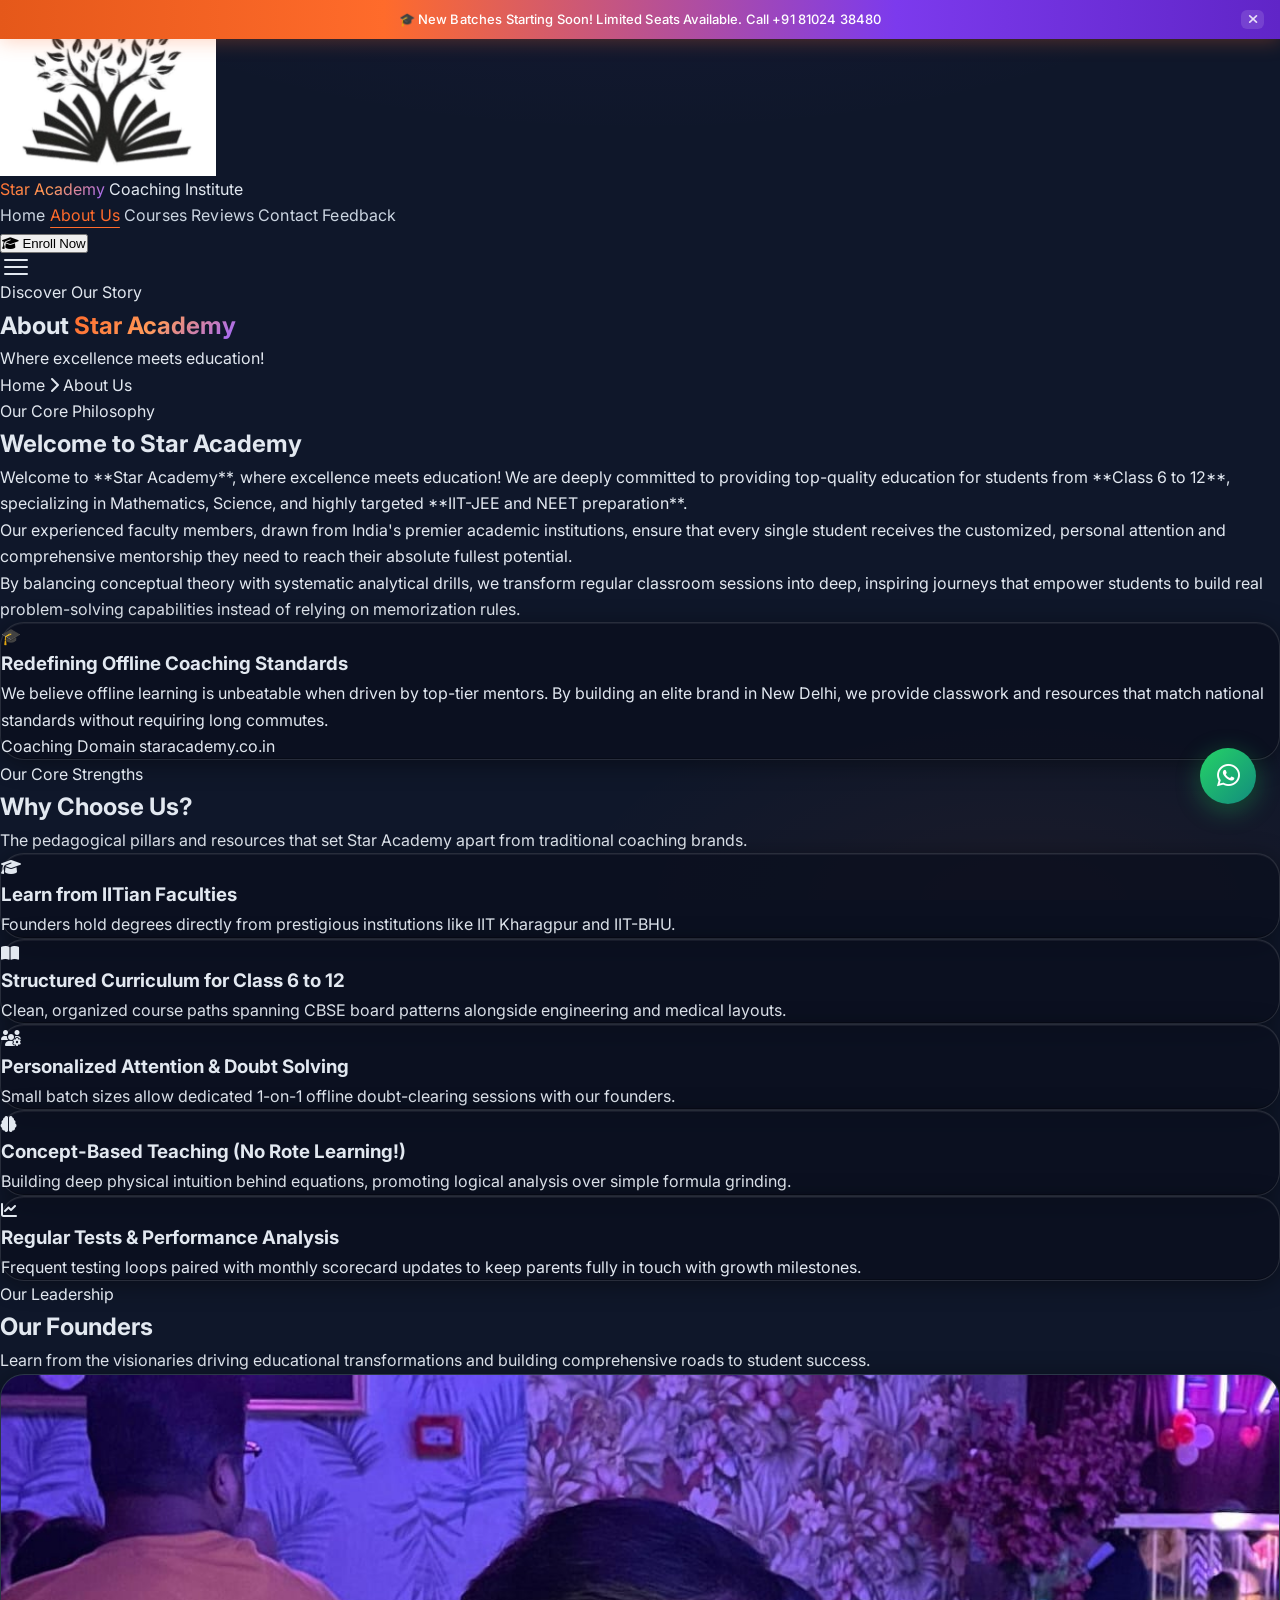
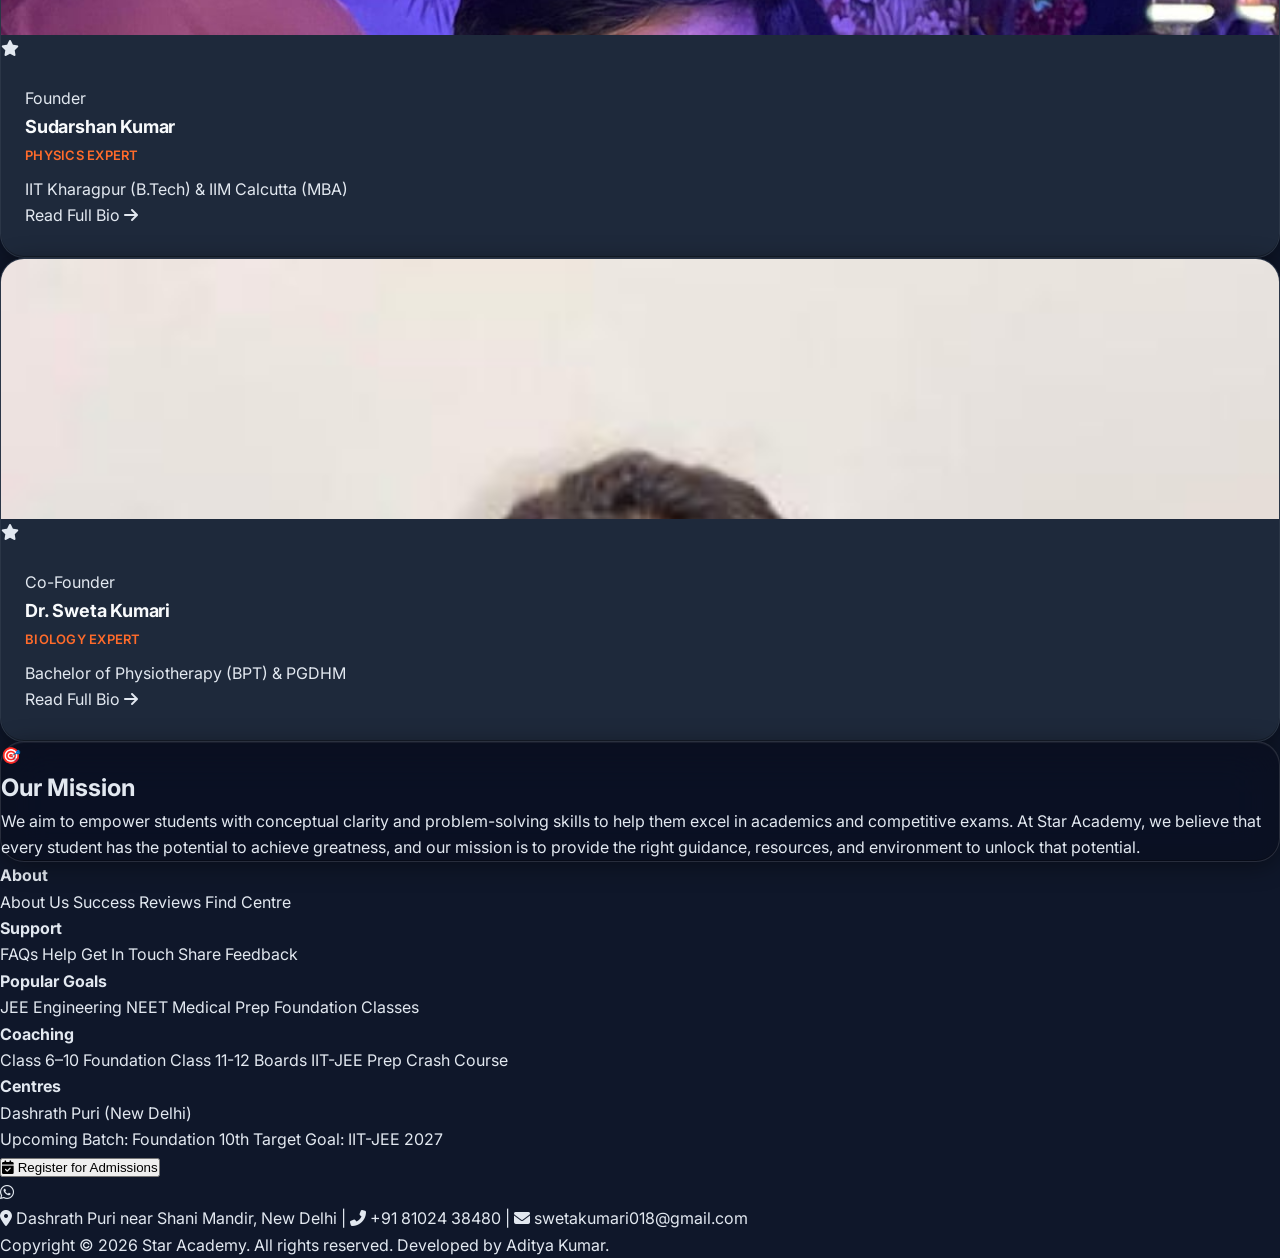
==== about.html @ b29293a8 "Initial commit" ====
<!DOCTYPE html>
<html lang="en" class="scroll-smooth">
<head>
    <meta charset="UTF-8">
    <meta name="viewport" content="width=device-width, initial-scale=1.0">
    <title>About Us — Star Academy | IITian Faculty, Dashrath Puri, New Delhi</title>
    <meta name="description" content="Learn about Star Academy, a premier coaching institute founded by IIT Kharagpur & IIM Calcutta alumni. Expert faculty for IIT-JEE, NEET & Board Exams in Dashrath Puri, New Delhi. Call +91 81024 38480.">
    <meta name="keywords" content="Star Academy, about star academy, coaching institute founders, Sudarshan Kumar, Sweta Kumari, IITian faculty, coaching New Delhi, Dashrath Puri">
    <meta name="author" content="Star Academy">
    <meta name="robots" content="index, follow">
    <meta name="theme-color" content="#0F172A">
    <link rel="canonical" href="https://staracademy.co.in/about.html">

    <!-- Open Graph / Facebook -->
    <meta property="og:title" content="About Us — Star Academy | IITian Faculty, Dashrath Puri">
    <meta property="og:description" content="Learn about Star Academy, a premier coaching institute founded by IIT Kharagpur & IIM Calcutta alumni. Expert faculty for IIT-JEE, NEET & Board Exams.">
    <meta property="og:image" content="https://staracademy.co.in/logo.jpg">
    <meta property="og:url" content="https://staracademy.co.in/about.html">
    <meta property="og:type" content="website">
    <meta property="og:site_name" content="Star Academy">

    <!-- Twitter Card -->
    <meta name="twitter:card" content="summary_large_image">
    <meta name="twitter:title" content="About Us — Star Academy | IITian Faculty">
    <meta name="twitter:description" content="Learn about Star Academy, a premier coaching institute founded by IIT Kharagpur & IIM Calcutta alumni.">
    <meta name="twitter:image" content="https://staracademy.co.in/logo.jpg">

    <!-- Manifest -->
    <link rel="manifest" href="manifest.json">
    <link rel="preload" as="image" href="logo.jpg">

    <!-- Google Fonts (Inter) -->
    <link rel="preconnect" href="https://fonts.googleapis.com">
    <link rel="preconnect" href="https://fonts.gstatic.com" crossorigin>
    <link href="https://fonts.googleapis.com/css2?family=Inter:wght@300;400;500;600;700;800&display=swap" rel="stylesheet">

    <!-- Font Awesome Icons -->
    <link rel="stylesheet" href="https://cdnjs.cloudflare.com/ajax/libs/font-awesome/6.5.1/css/all.min.css" integrity="sha512-DTOQO9RWCH3ppGqcWaEA1BIZOC6xxalwEsw9c2QQeAIftl+Vegovlnee1c9QX4TctnWMn13TZye+giMm8e2LwA==" crossorigin="anonymous" referrerpolicy="no-referrer" />

    <!-- Tailwind CSS Play CDN -->
    <script src="https://cdn.tailwindcss.com"></script>
    <script>
    tailwind.config = {
        theme: {
            extend: {
                colors: {
                    primary: '#FF6B2B',
                    primaryLight: '#FF8F5E',
                    primaryDark: '#E55A1B',
                    secondary: '#7C3AED',
                    secondaryLight: '#9F67FF',
                    secondaryDark: '#6025C7',
                    darkBg: '#0F172A',
                    cardBg: '#1E293B',
                    accentGlow: '#818CF8',
                    success: '#10B981',
                },
                fontFamily: {
                    sans: ['Inter', 'sans-serif'],
                }
            }
        }
    }
    </script>

    <!-- Custom Redesign Styles -->
    <link rel="stylesheet" href="css/styles.css">

    <!-- Structured Data: BreadcrumbList -->
    <script type="application/ld+json">
    {
        "@context": "https://schema.org",
        "@type": "BreadcrumbList",
        "itemListElement": [
            {
                "@type": "ListItem",
                "position": 1,
                "name": "Home",
                "item": "https://staracademy.co.in/"
            },
            {
                "@type": "ListItem",
                "position": 2,
                "name": "About Us",
                "item": "https://staracademy.co.in/about.html"
            }
        ]
    }
    </script>

    <!-- Structured Data: EducationalOrganization -->
    <script type="application/ld+json">
    {
        "@context": "https://schema.org",
        "@type": "EducationalOrganization",
        "name": "Star Academy",
        "description": "Premier coaching institute for IIT-JEE, NEET & Board Exams founded by IIT Kharagpur & IIM Calcutta alumni.",
        "url": "https://staracademy.co.in/",
        "telephone": "+91-8102438480",
        "address": {
            "@type": "PostalAddress",
            "streetAddress": "A-12, shop no-3, Gali no-1, Dasrath Puri near shanni mandir",
            "addressLocality": "Dashrath Puri",
            "addressRegion": "New Delhi",
            "postalCode": "110045",
            "addressCountry": "IN"
        },
        "founder": [
            {
                "@type": "Person",
                "name": "Sudarshan Kumar",
                "jobTitle": "Founder"
            },
            {
                "@type": "Person",
                "name": "Dr. Sweta Kumari",
                "jobTitle": "Co-Founder"
            }
        ]
    }
    </script>
</head>
<body class="bg-darkBg text-slate-100 font-sans antialiased overflow-x-hidden">
    <a href="#main-content" class="skip-link">Skip to main content</a>

    <!-- ===== 1. SCROLL PROGRESS BAR ===== -->
    <div class="scroll-progress" aria-hidden="true"></div>

    <!-- ===== 2. NOTIFICATION BANNER ===== -->
    <div class="notification-banner flex items-center justify-center" role="alert" aria-label="Announcement">
        <div class="text-sm font-medium tracking-wide">
            🎓 New Batches Starting Soon! Limited Seats Available. Call 
            <a href="tel:+918102438480" class="underline font-bold hover:text-slate-200 transition-colors ml-1">+91 81024 38480</a>
        </div>
        <button class="notification-banner-close" aria-label="Dismiss banner">
            <i class="fas fa-times" aria-hidden="true"></i>
        </button>
    </div>

    <!-- ===== 3. STICKY NAVBAR ===== -->
    <header data-navbar class="fixed top-0 left-0 right-0 z-50 transition-all duration-500 w-full bg-transparent border-b border-transparent" style="padding-left:0;padding-right:0;">
        <div class="max-w-7xl mx-auto px-6 lg:px-10 flex items-center justify-between h-[72px] lg:h-[84px]">
            <a href="index.html" class="flex items-center gap-3 group shrink-0" aria-label="Star Academy Home">
                <div class="relative">
                    <div class="absolute inset-0 rounded-full bg-primary/20 blur-md group-hover:bg-primary/30 transition-all duration-500"></div>
                    <img src="logo.jpg" alt="Star Academy Logo" class="relative w-10 h-10 lg:w-11 lg:h-11 rounded-full object-cover ring-1 ring-white/20 group-hover:ring-primary/50 transition-all duration-300 z-10">
                </div>
                <div class="flex flex-col">
                    <span class="text-base lg:text-lg font-bold gradient-text tracking-tight leading-none">Star Academy</span>
                    <span class="text-[10px] text-slate-500 font-medium tracking-widest uppercase leading-none mt-0.5">Coaching Institute</span>
                </div>
            </a>
            <nav class="hidden md:flex items-center gap-7 lg:gap-9" aria-label="Desktop navigation">
                <a href="index.html" class="nav-link text-[13px] font-semibold tracking-wide">Home</a>
                <a href="about.html" class="nav-link text-[13px] font-semibold tracking-wide active">About Us</a>
                <a href="courses.html" class="nav-link text-[13px] font-semibold tracking-wide">Courses</a>
                <a href="testimonials.html" class="nav-link text-[13px] font-semibold tracking-wide">Reviews</a>
                <a href="contact.html" class="nav-link text-[13px] font-semibold tracking-wide">Contact</a>
                <a href="feedback.html" class="nav-link text-[13px] font-semibold tracking-wide">Feedback</a>
            </nav>
            <div class="flex items-center gap-3">
                <button class="enroll-btn hidden md:inline-flex items-center gap-2 px-5 py-2 bg-gradient-to-r from-primary to-secondary text-white font-bold text-[13px] rounded-full shadow-lg hover:shadow-primary/25 transition-all duration-300 hover:scale-105" style="letter-spacing:-0.01em;" onclick="window.open(&quot;https://forms.gle/t7oCHNZKW5ewT1hp7&quot;, &quot;_blank&quot;, &quot;noopener,noreferrer&quot;)">
                    <i class="fas fa-graduation-cap text-xs" aria-hidden="true"></i> Enroll Now
                </button>
                <button class="hamburger md:hidden w-9 h-9 flex flex-col justify-center items-center rounded-lg hover:bg-white/8 transition-colors" aria-label="Toggle navigation menu">
                    <span class="hamburger-line"></span>
                    <span class="hamburger-line"></span>
                    <span class="hamburger-line"></span>
                </button>
            </div>
        </div>
    </header>

    <!-- Mobile Nav Overlay -->
    <div class="mobile-nav md:hidden" aria-label="Mobile navigation">
        <nav class="flex flex-col items-center gap-8 text-center">
            <a href="index.html" class="nav-link text-2xl font-bold">Home</a>
            <a href="about.html" class="nav-link text-2xl font-bold active">About Us</a>
            <a href="courses.html" class="nav-link text-2xl font-bold">Courses</a>
            <a href="testimonials.html" class="nav-link text-2xl font-bold">Reviews</a>
            <a href="contact.html" class="nav-link text-2xl font-bold">Contact</a>
            <a href="feedback.html" class="nav-link text-2xl font-bold">Feedback</a>
            <button class="enroll-btn mt-4 px-10 py-3.5 bg-gradient-to-r from-primary to-secondary text-white font-bold text-lg rounded-full" onclick="window.open(&quot;https://forms.gle/t7oCHNZKW5ewT1hp7&quot;, &quot;_blank&quot;, &quot;noopener,noreferrer&quot;)">Enroll Now</button>
        </nav>
    </div>

    <!-- ===== MAIN CONTENT ===== -->
    <main id="main-content">
        <!-- ===== 5. INNER PAGE HERO ===== -->
        <section class="relative pt-36 pb-20 overflow-hidden bg-gradient-to-br from-darkBg via-[#121829] to-[#1E1B4B] border-b border-white/5">
            <!-- Radial Background Glow -->
            <div class="absolute top-0 left-1/4 w-[500px] h-[500px] bg-primary/5 rounded-full blur-3xl pointer-events-none" aria-hidden="true"></div>
            <div class="absolute bottom-0 right-1/4 w-[500px] h-[500px] bg-secondary/5 rounded-full blur-3xl pointer-events-none" aria-hidden="true"></div>

            <div class="max-w-7xl mx-auto px-4 sm:px-6 lg:px-8 relative z-10 text-center">
                <p class="inline-flex items-center gap-2 text-accentGlow text-sm font-semibold uppercase tracking-widest mb-4">
                    <span class="w-8 h-px bg-accentGlow"></span>
                    Discover Our Story
                    <span class="w-8 h-px bg-accentGlow"></span>
                </p>
                <h1 class="text-4xl sm:text-5xl lg:text-6xl font-extrabold text-white mb-6">
                    About <span class="gradient-text">Star Academy</span>
                </h1>
                <p class="text-lg sm:text-xl text-slate-350 max-w-xl mx-auto mb-8 font-medium">
                    Where excellence meets education!
                </p>
                
                <!-- Breadcrumbs -->
                <nav class="inline-flex items-center gap-3 bg-white/5 border border-white/10 px-6 py-2.5 rounded-full text-sm text-slate-400 font-medium" aria-label="Breadcrumb">
                    <a href="index.html" class="hover:text-primary transition-colors">Home</a>
                    <span class="text-slate-600"><i class="fas fa-chevron-right text-[10px]" aria-hidden="true"></i></span>
                    <span class="text-slate-200">About Us</span>
                </nav>
            </div>
        </section>

        <!-- ===== 6. WELCOME & STORY SECTION ===== -->
        <section class="py-20 lg:py-28 bg-darkBg" aria-label="About Star Academy Background">
            <div class="max-w-7xl mx-auto px-4 sm:px-6 lg:px-8">
                <div class="grid lg:grid-cols-12 gap-12 lg:gap-16 items-center">
                    <!-- Left Copywriting (7 Columns) -->
                    <div class="lg:col-span-7 reveal-left">
                        <div class="mb-6">
                            <p class="text-primary text-sm font-bold uppercase tracking-widest mb-3">Our Core Philosophy</p>
                            <h2 class="text-3xl sm:text-4xl font-bold text-white mb-4">Welcome to Star Academy</h2>
                            <div class="w-20 h-1 bg-gradient-to-r from-primary to-secondary rounded-full"></div>
                        </div>
                        <div class="space-y-6 text-slate-300 text-base sm:text-lg leading-relaxed">
                            <p>
                                Welcome to **Star Academy**, where excellence meets education! We are deeply committed to providing top-quality education for students from **Class 6 to 12**, specializing in Mathematics, Science, and highly targeted **IIT-JEE and NEET preparation**.
                            </p>
                            <p>
                                Our experienced faculty members, drawn from India's premier academic institutions, ensure that every single student receives the customized, personal attention and comprehensive mentorship they need to reach their absolute fullest potential.
                            </p>
                            <p>
                                By balancing conceptual theory with systematic analytical drills, we transform regular classroom sessions into deep, inspiring journeys that empower students to build real problem-solving capabilities instead of relying on memorization rules.
                            </p>
                        </div>
                    </div>

                    <!-- Right Graphic Display (5 Columns) -->
                    <div class="lg:col-span-5 reveal-right">
                        <div class="glass p-6 rounded-3xl border border-white/10 shadow-2xl relative group overflow-hidden">
                            <!-- Background Accent Glow -->
                            <div class="absolute -top-12 -right-12 w-48 h-48 bg-primary/20 rounded-full blur-2xl group-hover:bg-primary/30 transition-all duration-500"></div>
                            
                            <div class="relative z-10 space-y-6">
                                <div class="w-16 h-16 bg-gradient-to-br from-primary to-secondary rounded-2xl flex items-center justify-center text-white text-3xl shadow-lg">
                                    🎓
                                </div>
                                <h3 class="text-2xl font-bold text-white">Redefining Offline Coaching Standards</h3>
                                <p class="text-slate-400 text-sm leading-relaxed">
                                    We believe offline learning is unbeatable when driven by top-tier mentors. By building an elite brand in New Delhi, we provide classwork and resources that match national standards without requiring long commutes.
                                </p>
                                <div class="pt-4 border-t border-white/5 flex items-center justify-between">
                                    <span class="text-xs font-semibold text-slate-500 uppercase tracking-widest">Coaching Domain</span>
                                    <span class="text-sm font-bold text-primary tracking-wider uppercase">staracademy.co.in</span>
                                </div>
                            </div>
                        </div>
                    </div>
                </div>
            </div>
        </section>

        <!-- ===== 7. WHY CHOOSE US (PILLARS OF SUCCESS) ===== -->
        <section class="py-20 lg:py-28 bg-gradient-to-b from-darkBg via-[#121624] to-[#171c2f] border-t border-white/5" aria-label="Why Choose Us">
            <div class="max-w-7xl mx-auto px-4 sm:px-6 lg:px-8">
                <!-- Heading -->
                <div class="text-center mb-16 reveal">
                    <p class="text-secondary text-sm font-bold uppercase tracking-widest mb-3">Our Core Strengths</p>
                    <h2 class="text-3xl sm:text-4xl lg:text-5xl font-bold text-white mb-4">Why Choose Us?</h2>
                    <div class="w-20 h-1 bg-gradient-to-r from-secondary to-accentGlow mx-auto rounded-full"></div>
                    <p class="mt-6 text-slate-400 text-lg max-w-2xl mx-auto">
                        The pedagogical pillars and resources that set Star Academy apart from traditional coaching brands.
                    </p>
                </div>

                <!-- Glowing Pillars List -->
                <div class="max-w-3xl mx-auto space-y-4 reveal-scale">
                    <!-- Pillar 1 -->
                    <div class="flex items-center gap-4 sm:gap-6 glass p-5 rounded-2xl border border-white/10 hover:border-primary/30 transition-all group">
                        <div class="w-12 h-12 rounded-xl bg-primary/10 border border-primary/20 flex items-center justify-center text-primary text-xl flex-shrink-0 group-hover:scale-110 transition-transform">
                            <i class="fas fa-graduation-cap"></i>
                        </div>
                        <div class="flex-grow">
                            <h3 class="text-base sm:text-lg font-bold text-white">Learn from IITian Faculties</h3>
                            <p class="text-slate-400 text-xs sm:text-sm">Founders hold degrees directly from prestigious institutions like IIT Kharagpur and IIT-BHU.</p>
                        </div>
                    </div>

                    <!-- Pillar 2 -->
                    <div class="flex items-center gap-4 sm:gap-6 glass p-5 rounded-2xl border border-white/10 hover:border-secondary/30 transition-all group">
                        <div class="w-12 h-12 rounded-xl bg-secondary/10 border border-secondary/20 flex items-center justify-center text-secondary-light text-xl flex-shrink-0 group-hover:scale-110 transition-transform">
                            <i class="fas fa-book-open"></i>
                        </div>
                        <div class="flex-grow">
                            <h3 class="text-base sm:text-lg font-bold text-white">Structured Curriculum for Class 6 to 12</h3>
                            <p class="text-slate-400 text-xs sm:text-sm">Clean, organized course paths spanning CBSE board patterns alongside engineering and medical layouts.</p>
                        </div>
                    </div>

                    <!-- Pillar 3 -->
                    <div class="flex items-center gap-4 sm:gap-6 glass p-5 rounded-2xl border border-white/10 hover:border-accentGlow/30 transition-all group">
                        <div class="w-12 h-12 rounded-xl bg-accentGlow/10 border border-accentGlow/20 flex items-center justify-center text-accentGlow text-xl flex-shrink-0 group-hover:scale-110 transition-transform">
                            <i class="fas fa-users-cog"></i>
                        </div>
                        <div class="flex-grow">
                            <h3 class="text-base sm:text-lg font-bold text-white">Personalized Attention & Doubt Solving</h3>
                            <p class="text-slate-400 text-xs sm:text-sm">Small batch sizes allow dedicated 1-on-1 offline doubt-clearing sessions with our founders.</p>
                        </div>
                    </div>

                    <!-- Pillar 4 -->
                    <div class="flex items-center gap-4 sm:gap-6 glass p-5 rounded-2xl border border-white/10 hover:border-success/30 transition-all group">
                        <div class="w-12 h-12 rounded-xl bg-success/10 border border-success/20 flex items-center justify-center text-success text-xl flex-shrink-0 group-hover:scale-110 transition-transform">
                            <i class="fas fa-brain"></i>
                        </div>
                        <div class="flex-grow">
                            <h3 class="text-base sm:text-lg font-bold text-white">Concept-Based Teaching (No Rote Learning!)</h3>
                            <p class="text-slate-400 text-xs sm:text-sm">Building deep physical intuition behind equations, promoting logical analysis over simple formula grinding.</p>
                        </div>
                    </div>

                    <!-- Pillar 5 -->
                    <div class="flex items-center gap-4 sm:gap-6 glass p-5 rounded-2xl border border-white/10 hover:border-yellow-500/30 transition-all group">
                        <div class="w-12 h-12 rounded-xl bg-yellow-500/10 border border-yellow-500/20 flex items-center justify-center text-yellow-400 text-xl flex-shrink-0 group-hover:scale-110 transition-transform">
                            <i class="fas fa-chart-line"></i>
                        </div>
                        <div class="flex-grow">
                            <h3 class="text-base sm:text-lg font-bold text-white">Regular Tests & Performance Analysis</h3>
                            <p class="text-slate-400 text-xs sm:text-sm">Frequent testing loops paired with monthly scorecard updates to keep parents fully in touch with growth milestones.</p>
                        </div>
                    </div>
                </div>
            </div>
        </section>

        <!-- ===== 8. OUR FOUNDERS ===== -->
        <section class="py-20 lg:py-28 bg-[#0b0f19] border-t border-white/5" aria-label="Our Visionary Founders">
            <div class="max-w-7xl mx-auto px-4 sm:px-6 lg:px-8">
                <!-- Heading -->
                <div class="text-center mb-16 reveal">
                    <p class="text-primary text-sm font-bold uppercase tracking-widest mb-3">Our Leadership</p>
                    <h2 class="text-3xl sm:text-4xl lg:text-5xl font-bold text-white mb-4">Our Founders</h2>
                    <div class="w-20 h-1 bg-gradient-to-r from-primary to-secondary mx-auto rounded-full"></div>
                    <p class="mt-6 text-slate-400 text-lg max-w-2xl mx-auto">
                        Learn from the visionaries driving educational transformations and building comprehensive roads to student success.
                    </p>
                </div>

                <!-- Founders Grid -->
                <div class="grid md:grid-cols-2 gap-8 lg:gap-12 max-w-4xl mx-auto">
                    <!-- Founder 1: Sudarshan Kumar -->
                    <article class="teacher-card glass group cursor-pointer reveal-scale" onclick="openTeacherModal('sudarshan')" role="button" tabindex="0" aria-label="View Sudarshan Kumar's bio">
                        <div class="relative overflow-hidden aspect-[4/5]">
                            <img src="sudarshan_upper.jpeg" alt="Sudarshan Kumar - Founder of Star Academy" class="teacher-card-img w-full h-full object-cover">
                            <div class="absolute bottom-4 right-4 w-8 h-8 bg-gradient-to-r from-primary to-secondary rounded-full flex items-center justify-center shadow-lg">
                                <i class="fas fa-star text-white text-xs"></i>
                            </div>
                        </div>
                        <div class="teacher-card-body text-center">
                            <span class="px-3 py-1 bg-primary/10 border border-primary/20 text-primary rounded-full text-xs font-semibold tracking-wider uppercase inline-block mb-3">Founder</span>
                            <h3 class="teacher-card-name">Sudarshan Kumar</h3>
                            <p class="teacher-card-subject">Physics Expert</p>
                            <p class="text-slate-400 text-xs mt-2">IIT Kharagpur (B.Tech) & IIM Calcutta (MBA)</p>
                            <div class="mt-4 text-primary text-xs font-semibold flex items-center justify-center gap-1 group-hover:translate-x-1 transition-transform">
                                <span>Read Full Bio</span>
                                <i class="fas fa-arrow-right text-[10px]"></i>
                            </div>
                        </div>
                    </article>

                    <!-- Founder 2: Dr. Sweta Kumari -->
                    <article class="teacher-card glass group cursor-pointer reveal-scale delay-150" onclick="openTeacherModal('sweta')" role="button" tabindex="0" aria-label="View Dr. Sweta Kumari's bio">
                        <div class="relative overflow-hidden aspect-[4/5]">
                            <img src="shweta_upper.jpeg" alt="Dr. Sweta Kumari - Co-Founder of Star Academy" class="teacher-card-img w-full h-full object-cover">
                            <div class="absolute bottom-4 right-4 w-8 h-8 bg-gradient-to-r from-secondary to-accentGlow rounded-full flex items-center justify-center shadow-lg">
                                <i class="fas fa-star text-white text-xs"></i>
                            </div>
                        </div>
                        <div class="teacher-card-body text-center">
                            <span class="px-3 py-1 bg-secondary/10 border border-secondary/20 text-secondaryLight rounded-full text-xs font-semibold tracking-wider uppercase inline-block mb-3">Co-Founder</span>
                            <h3 class="teacher-card-name">Dr. Sweta Kumari</h3>
                            <p class="teacher-card-subject">Biology Expert</p>
                            <p class="text-slate-400 text-xs mt-2">Bachelor of Physiotherapy (BPT) & PGDHM</p>
                            <div class="mt-4 text-secondary-light text-xs font-semibold flex items-center justify-center gap-1 group-hover:translate-x-1 transition-transform">
                                <span>Read Full Bio</span>
                                <i class="fas fa-arrow-right text-[10px]"></i>
                            </div>
                        </div>
                    </article>
                </div>
            </div>
        </section>

        <!-- ===== 9. OUR MISSION ===== -->
        <section class="py-20 lg:py-28 bg-darkBg relative overflow-hidden" aria-label="Our Mission">
            <div class="absolute -bottom-20 -left-20 w-96 h-96 bg-secondary/5 rounded-full blur-3xl pointer-events-none" aria-hidden="true"></div>
            
            <div class="max-w-4xl mx-auto px-4 sm:px-6 lg:px-8 relative z-10">
                <div class="glass p-8 sm:p-12 rounded-3xl border border-white/10 shadow-2xl relative overflow-hidden text-center reveal-scale">
                    <!-- Overlay Top Glow -->
                    <div class="absolute top-0 inset-x-0 h-1.5 bg-gradient-to-r from-primary to-secondary"></div>
                    
                    <div class="w-16 h-16 mx-auto mb-6 bg-gradient-to-br from-primary/20 to-secondary/10 rounded-2xl flex items-center justify-center text-white text-3xl shadow-md">
                        🎯
                    </div>
                    
                    <h2 class="text-3xl font-bold text-white mb-6">Our Mission</h2>
                    <p class="text-slate-300 text-base sm:text-lg leading-relaxed max-w-2xl mx-auto">
                        We aim to empower students with conceptual clarity and problem-solving skills to help them excel in academics and competitive exams. At Star Academy, we believe that every student has the potential to achieve greatness, and our mission is to provide the right guidance, resources, and environment to unlock that potential.
                    </p>
                </div>
            </div>
        </section>
    </main>

    <!-- ===== 10. FOOTER ===== -->
    <footer class="bg-gradient-to-b from-slate-950 to-slate-900 border-t border-white/5 pt-16 pb-8" role="contentinfo">
        <div class="max-w-7xl mx-auto px-4 sm:px-6 lg:px-8">
            <!-- Main Footer Links Grid -->
            <div class="grid grid-cols-2 sm:grid-cols-3 lg:grid-cols-5 gap-8 lg:gap-12 mb-12">
                <!-- Col 1: About -->
                <div>
                    <h4 class="text-white font-bold text-xs uppercase tracking-widest mb-4">About</h4>
                    <nav class="flex flex-col gap-2.5" aria-label="Footer about navigation">
                        <a href="about.html" class="text-slate-400 hover:text-primary text-sm transition-colors active">About Us</a>
                        <a href="testimonials.html" class="text-slate-400 hover:text-primary text-sm transition-colors">Success Reviews</a>
                        <a href="contact.html" class="text-slate-400 hover:text-primary text-sm transition-colors">Find Centre</a>
                    </nav>
                </div>

                <!-- Col 2: Help & Support -->
                <div>
                    <h4 class="text-white font-bold text-xs uppercase tracking-widest mb-4">Support</h4>
                    <nav class="flex flex-col gap-2.5" aria-label="Footer support navigation">
                        <a href="index.html#testimonials" class="text-slate-400 hover:text-primary text-sm transition-colors">FAQs Help</a>
                        <a href="contact.html" class="text-slate-400 hover:text-primary text-sm transition-colors">Get In Touch</a>
                        <a href="feedback.html" class="text-slate-400 hover:text-primary text-sm transition-colors">Share Feedback</a>
                    </nav>
                </div>

                <!-- Col 3: Popular Goals -->
                <div>
                    <h4 class="text-white font-bold text-xs uppercase tracking-widest mb-4">Popular Goals</h4>
                    <nav class="flex flex-col gap-2.5" aria-label="Footer goals navigation">
                        <a href="courses.html" class="text-slate-400 hover:text-primary text-sm transition-colors">JEE Engineering</a>
                        <a href="courses.html" class="text-slate-400 hover:text-primary text-sm transition-colors">NEET Medical Prep</a>
                        <a href="courses.html" class="text-slate-400 hover:text-primary text-sm transition-colors">Foundation Classes</a>
                    </nav>
                </div>

                <!-- Col 4: Courses -->
                <div>
                    <h4 class="text-white font-bold text-xs uppercase tracking-widest mb-4">Coaching</h4>
                    <nav class="flex flex-col gap-2.5" aria-label="Footer courses navigation">
                        <a href="courses.html" class="text-slate-400 hover:text-primary text-sm transition-colors">Class 6–10 Foundation</a>
                        <a href="courses.html" class="text-slate-400 hover:text-primary text-sm transition-colors">Class 11-12 Boards</a>
                        <a href="courses.html" class="text-slate-400 hover:text-primary text-sm transition-colors">IIT-JEE Prep Crash Course</a>
                    </nav>
                </div>

                <!-- Col 5: Centres -->
                <div>
                    <h4 class="text-white font-bold text-xs uppercase tracking-widest mb-4">Centres</h4>
                    <nav class="flex flex-col gap-2.5" aria-label="Footer centers navigation">
                        <a href="contact.html" class="text-slate-400 hover:text-primary text-sm transition-colors">Dashrath Puri (New Delhi)</a>
                    </nav>
                </div>
            </div>

            <!-- Footer Action Center -->
            <div class="border-t border-white/5 pt-8 mb-8">
                <div class="flex flex-col lg:flex-row items-center justify-between gap-6">
                    <div class="flex flex-wrap items-center justify-center gap-4">
                        <span class="px-5 py-2 bg-white/5 border border-white/10 rounded-full text-sm text-slate-300">Upcoming Batch: Foundation 10th</span>
                        <span class="px-5 py-2 bg-white/5 border border-white/10 rounded-full text-sm text-slate-300">Target Goal: IIT-JEE 2027</span>
                    </div>
                    <button class="enroll-btn px-6 py-2.5 bg-gradient-to-r from-primary to-secondary text-white font-bold text-sm rounded-full shadow-lg hover:shadow-primary/20 transition-all flex items-center gap-2" onclick="window.open(&quot;https://forms.gle/t7oCHNZKW5ewT1hp7&quot;, &quot;_blank&quot;, &quot;noopener,noreferrer&quot;)">
                        <i class="fas fa-calendar-check" aria-hidden="true"></i> Register for Admissions
                    </button>
                </div>
            </div>

            <!-- Social Media & Contact details -->
            <div class="border-t border-white/5 pt-8 mb-8">
                <div class="flex flex-col lg:flex-row items-center justify-between gap-6">
                    <!-- Social channels -->
                    <div class="flex items-center gap-4 ">
                        <a href="https://wa.me/918102438480" class="w-10 h-10 bg-white/5 rounded-full flex items-center justify-center text-slate-400 hover:text-white hover:bg-green-600/20 transition-all" aria-label="WhatsApp ">
                            <i class="fab fa-whatsapp" aria-hidden="true"></i>
                        </a>
                    </div>

                    <!-- Direct contact info -->
                    <div class="flex flex-col sm:flex-row items-center gap-4 sm:gap-6 text-sm text-slate-400 text-center sm:text-left">
                        <a href="https://maps.google.com/?q=A-12,+shop+no-3,+Gali+no-1,+Dasrath+Puri+near+shanni+mandir,+New+Delhi-110045" target="_blank" class="text-slate-400 hover:text-primary transition-colors flex items-center gap-2">
                            <i class="fas fa-map-marker-alt text-primary" aria-hidden="true"></i>
                            <span>Dashrath Puri near Shani Mandir, New Delhi</span>
                        </a>
                        <span class="text-white/10 hidden sm:inline">|</span>
                        <a href="tel:+918102438480" class="text-slate-400 hover:text-primary transition-colors flex items-center gap-2">
                            <i class="fas fa-phone-alt text-secondary-light" aria-hidden="true"></i>
                            <span>+91 81024 38480</span>
                        </a>
                        <span class="text-white/10 hidden sm:inline">|</span>
                        <a href="mailto:swetakumari018@gmail.com" class="text-slate-400 hover:text-primary transition-colors flex items-center gap-2">
                            <i class="fas fa-envelope text-accentGlow" aria-hidden="true"></i>
                            <span>swetakumari018@gmail.com</span>
                        </a>
                    </div>
                </div>
            </div>

            <!-- Copyright area -->
            <div class="border-t border-white/5 pt-6 text-center">
                <p class="text-slate-500 text-sm">
                    Copyright &copy; <span class="current-year">2026</span> Star Academy. All rights reserved. Developed by Aditya Kumar.
                </p>
            </div>
        </div>
    </footer>

    <!-- ===== 11. FLOATING WIDGETS ===== -->

    <!-- WhatsApp CTA Button -->
    <a href="https://wa.me/918102438480" target="_blank" rel="noopener noreferrer" class="floating-whatsapp" aria-label="Chat with counseling on WhatsApp">
        <i class="fab fa-whatsapp" aria-hidden="true"></i>
    </a>

    <!-- Back to Top Button -->
    <button class="back-to-top" aria-label="Back to top" id="backToTop">
        <i class="fas fa-chevron-up" aria-hidden="true"></i>
    </button>

    <!-- Mobile-Only Sticky CTA Bar -->
    <div class="mobile-cta-bar md:hidden" aria-label="Mobile actions">
        <button class="mobile-cta-btn mobile-cta-btn-primary enroll-btn" onclick="window.open(&quot;https://forms.gle/t7oCHNZKW5ewT1hp7&quot;, &quot;_blank&quot;, &quot;noopener,noreferrer&quot;)">
            <i class="fas fa-user-plus" aria-hidden="true"></i> Enroll Now
        </button>
        <a href="tel:+918102438480" class="mobile-cta-btn mobile-cta-btn-secondary">
            <i class="fas fa-phone-alt" aria-hidden="true"></i> Call Us
        </a>
    </div>

    <!-- ===== 12. MODALS ===== -->

    <!-- Teacher Detail Profile Modal -->
    <div class="modal-overlay fixed inset-0 z-50 flex items-center justify-center p-4 bg-black/85 transition-opacity" id="teacherModal" role="dialog" aria-modal="true" aria-label="Teacher Profile">
        <div class="modal-content glass rounded-3xl p-6 sm:p-10 max-w-2xl w-full max-h-[85vh] overflow-y-auto relative border border-white/10 shadow-2xl">
            <!-- Modal Close -->
            <button onclick="closeTeacherModal()" class="absolute top-4 right-4 w-10 h-10 bg-white/5 hover:bg-white/10 border border-white/10 text-slate-300 hover:text-white rounded-full flex items-center justify-center transition-all shadow-md" aria-label="Close profile modal">
                <i class="fas fa-times" aria-hidden="true"></i>
            </button>
            <div class="flex flex-col items-center text-center">
                <div class="w-44 h-44 sm:w-48 sm:h-48 rounded-2xl overflow-hidden mb-6 border border-white/10 shadow-lg cursor-pointer ring-4 ring-primary/20 hover:ring-primary/45 transition-all" onclick="openPhotoModal(this.querySelector('img').src, this.querySelector('img').alt)">
                    <img id="teacherModalImg" src="" alt="" class="w-full h-full object-cover">
                </div>
                <h3 id="teacherModalName" class="text-2xl font-bold text-white mb-1.5"></h3>
                <p id="teacherModalTitle" class="text-primary font-bold mb-1"></p>
                <p id="teacherModalQuals" class="text-slate-400 text-sm mb-6 font-medium"></p>
                <div class="w-16 h-0.5 bg-gradient-to-r from-primary to-secondary rounded-full mb-6"></div>
                <p id="teacherModalBio" class="text-slate-300 leading-relaxed text-sm sm:text-base px-2 sm:px-4"></p>
            </div>
        </div>
    </div>

    <!-- Teacher Full Size Photo View Modal -->
    <div class="modal-overlay fixed inset-0 z-[60] flex items-center justify-center p-4 bg-black/95 transition-opacity" id="photoModal" role="dialog" aria-modal="true" aria-label="Photo zoom">
        <div class="modal-content relative max-w-2xl w-full">
            <button onclick="closePhotoModal()" class="absolute -top-12 right-0 w-10 h-10 bg-white/5 hover:bg-white/10 border border-white/10 text-white rounded-full flex items-center justify-center shadow-lg transition-all" aria-label="Close zoom window">
                <i class="fas fa-times" aria-hidden="true"></i>
            </button>
            <img id="photoModalImg" src="" alt="" class="w-full max-h-[75vh] object-contain rounded-2xl border border-white/10 shadow-2xl">
        </div>
    </div>

    <!-- ===== SCRIPTS ===== -->
    <!-- Core main logic -->
    <script src="js/main.js"></script>
    <!-- Forms Validation -->
    <script src="js/forms.js"></script>
    <!-- Enrollment CTA -->
    <script src="enroll.js"></script>

    <!-- Page Specific Visual States Script -->
    <script>
        'use strict';

        // ===== TEACHER MODAL DATA =====
        const teacherData = {
            sudarshan: {
                name: 'Sudarshan Kumar',
                title: 'Founder, Physics Expert',
                quals: 'IIT Kharagpur (B.Tech), IIM Calcutta (MBA)',
                img: 'sudarshan_inner.jpeg',
                bio: 'An IIT Kharagpur and IIM Calcutta alumnus, Sudarshan Kumar brings 4+ years of teaching experience delivering top notch education and more than 7 years of working experience as a government officer and Data Scientist. With expertise in teaching Physics, he has developed techniques to teach Physics in an intuitive manner and help students learn effortlessly.'
            },
            sweta: {
                name: 'Dr. Sweta Kumari',
                title: 'Co-Founder, Biology Expert',
                quals: 'Bachelor of Physiotherapy (BPT), Post Graduate Diploma In Hospital Management (PGDHM)',
                img: 'shweta_upper.jpeg',
                bio: 'With over 3 years of academic mentoring and more than 6 years of healthcare industry expertise as a consultant Medical Officer and physiotherapist, Dr. Sweta Kumari drives interactive and graphical biology sessions. Her emphasis on hands-on practical illustrations and NCERT-centric core concepts maps perfectly to NEET guidelines.'
            }
        };

        // Open Profile
        function openTeacherModal(key) {
            const teacher = teacherData[key];
            if (!teacher) return;
            document.getElementById('teacherModalImg').src = teacher.img;
            document.getElementById('teacherModalImg').alt = teacher.name;
            document.getElementById('teacherModalName').textContent = teacher.name;
            document.getElementById('teacherModalTitle').textContent = teacher.title;
            document.getElementById('teacherModalQuals').textContent = teacher.quals;
            document.getElementById('teacherModalBio').textContent = teacher.bio;
            document.getElementById('teacherModal').classList.add('active');
            document.body.style.overflow = 'hidden';
        }

        // Close Profile
        function closeTeacherModal() {
            document.getElementById('teacherModal').classList.remove('active');
            document.body.style.overflow = '';
        }

        // Open Image Zoom
        function openPhotoModal(src, alt) {
            document.getElementById('photoModalImg').src = src;
            document.getElementById('photoModalImg').alt = alt || 'Star Academy Teacher';
            document.getElementById('photoModal').classList.add('active');
        }

        // Close Image Zoom
        function closePhotoModal() {
            document.getElementById('photoModal').classList.remove('active');
        }

        // Close Modals on Outer Overlay Click
        document.getElementById('teacherModal').addEventListener('click', function(e) {
            if (e.target === e.currentTarget) closeTeacherModal();
        });
        document.getElementById('photoModal').addEventListener('click', function(e) {
            if (e.target === e.currentTarget) closePhotoModal();
        });
    </script>
</body>
</html>
---- css/styles.css ----
/* ============================================================
   Star Academy — Premium Visual System v3.0
   Cinematic Dark Luxury Aesthetic
   Agency-Level Polish & Deep Layering
   ============================================================ */

/* ---------- Design Tokens ---------- */
:root {
  --announcement-height: 42px;
  --navbar-height: 84px;
  /* Brand Colors */
  --primary: #FF6B2B;
  --primary-light: #FF8C55;
  --primary-dark: #E5581A;
  --primary-glow: rgba(255, 107, 43, 0.25);
  --secondary: #7C3AED;
  --secondary-light: #9F67FF;
  --secondary-dark: #6025C7;
  --secondary-glow: rgba(124, 58, 237, 0.25);
  --accent: #818CF8;
  --accent-glow: rgba(129, 140, 248, 0.2);
  --success: #10B981;
  --warning: #F59E0B;
  --error: #EF4444;

  /* Background Layers */
  --bg-void: #060912;
  --bg-deep: #0A0F1E;
  --bg-base: #0F172A;
  --bg-surface: #141927;
  --bg-elevated: #1A2236;
  --bg-card: #1E293B;
  --bg-card-alt: #1C2540;
  --bg-highlight: #243050;

  /* Glass Layers */
  --glass-dark: rgba(10, 15, 30, 0.72);
  --glass-mid: rgba(20, 28, 50, 0.65);
  --glass-light: rgba(30, 41, 60, 0.55);
  --glass-ultra: rgba(15, 23, 42, 0.85);

  /* Typography */
  --text-headline: #F8FAFC;
  --text-primary: #E2E8F0;
  --text-secondary: #CBD5E1;
  --text-muted: #94A3B8;
  --text-faint: #64748B;

  /* Borders */
  --border-glow: rgba(255, 255, 255, 0.08);
  --border-subtle: rgba(255, 255, 255, 0.06);
  --border-mid: rgba(255, 255, 255, 0.12);
  --border-bright: rgba(255, 255, 255, 0.18);

  /* Premium Shadows */
  --shadow-xs: 0 1px 3px rgba(0, 0, 0, 0.4);
  --shadow-sm: 0 2px 8px rgba(0, 0, 0, 0.5);
  --shadow-md: 0 8px 24px rgba(0, 0, 0, 0.5);
  --shadow-lg: 0 16px 48px rgba(0, 0, 0, 0.6);
  --shadow-xl: 0 32px 80px rgba(0, 0, 0, 0.7);
  --shadow-glow-primary: 0 0 30px rgba(255, 107, 43, 0.2), 0 0 60px rgba(255, 107, 43, 0.08);
  --shadow-glow-secondary: 0 0 30px rgba(124, 58, 237, 0.2), 0 0 60px rgba(124, 58, 237, 0.08);
  --shadow-glow-accent: 0 0 30px rgba(129, 140, 248, 0.15);
  --shadow-card: 0 4px 16px rgba(0, 0, 0, 0.4), 0 1px 3px rgba(0, 0, 0, 0.3);
  --shadow-card-hover: 0 20px 60px rgba(0, 0, 0, 0.6), 0 4px 16px rgba(0, 0, 0, 0.4);

  /* Spacing System */
  --space-section: 7rem;
  --space-section-lg: 10rem;

  /* Radius System */
  --radius-xs: 0.375rem;
  --radius-sm: 0.5rem;
  --radius-md: 0.75rem;
  --radius-lg: 1rem;
  --radius-xl: 1.5rem;
  --radius-2xl: 2rem;
  --radius-full: 9999px;

  /* Motion */
  --ease-out-expo: cubic-bezier(0.16, 1, 0.3, 1);
  --ease-out-quart: cubic-bezier(0.25, 1, 0.5, 1);
  --ease-spring: cubic-bezier(0.34, 1.56, 0.64, 1);
  --transition-fast: 0.18s ease;
  --transition-base: 0.3s ease;
  --transition-slow: 0.5s var(--ease-out-expo);
  --transition-cinematic: 0.8s var(--ease-out-expo);
}

@media (max-width: 1023px) {
  :root {
    --navbar-height: 72px;
  }
}

/* ---------- Base Reset ---------- */
*, *::before, *::after {
  margin: 0;
  padding: 0;
  box-sizing: border-box;
}

html {
  scroll-behavior: smooth;
  -webkit-text-size-adjust: 100%;
  text-size-adjust: 100%;
  font-size: 16px;
}

body {
  font-family: 'Inter', -apple-system, BlinkMacSystemFont, 'Segoe UI', sans-serif;
  color: var(--text-primary);
  background-color: var(--bg-base);
  line-height: 1.65;
  overflow-x: hidden;
  -webkit-font-smoothing: antialiased;
  -moz-osx-font-smoothing: grayscale;
  /* Cinematic background texture */
  background-image:
    radial-gradient(ellipse 80% 50% at 50% -20%, rgba(124, 58, 237, 0.08) 0%, transparent 70%),
    radial-gradient(ellipse 60% 40% at 80% 100%, rgba(255, 107, 43, 0.05) 0%, transparent 60%);
  background-attachment: fixed;
}

img {
  max-width: 100%;
  height: auto;
  display: block;
}

a {
  color: inherit;
  text-decoration: none;
  transition: color var(--transition-fast);
}

/* ---------- Selection ---------- */
::selection {
  background-color: rgba(255, 107, 43, 0.3);
  color: #ffffff;
}

/* ---------- Focus Styles ---------- */
:focus-visible {
  outline: 2px solid var(--accent);
  outline-offset: 3px;
  border-radius: var(--radius-xs);
}
:focus:not(:focus-visible) { outline: none; }

/* ---------- Premium Scrollbar ---------- */
::-webkit-scrollbar { width: 6px; height: 6px; }
::-webkit-scrollbar-track { background: var(--bg-void); }
::-webkit-scrollbar-thumb {
  background: linear-gradient(180deg, var(--primary-dark), var(--secondary-dark));
  border-radius: var(--radius-full);
}
::-webkit-scrollbar-thumb:hover {
  background: linear-gradient(180deg, var(--primary), var(--secondary));
}
* { scrollbar-width: thin; scrollbar-color: var(--bg-highlight) var(--bg-void); }

/* ============================================================
   CINEMATIC PROGRESS BAR
   ============================================================ */
.scroll-progress {
  position: fixed;
  top: 0;
  left: 0;
  height: 2px;
  width: 0%;
  background: linear-gradient(90deg, var(--primary), var(--accent), var(--secondary));
  z-index: 9999;
  transition: width 0.1s linear;
  box-shadow: 0 0 12px var(--primary-glow), 0 0 24px rgba(255, 107, 43, 0.1);
}

/* ============================================================
   PREMIUM NAVBAR
   ============================================================ */
[data-navbar] {
  top: var(--announcement-height) !important;
  transition: all 0.4s var(--ease-out-quart);
}

body.banner-dismissed [data-navbar] {
  top: 0 !important;
}

.navbar-scrolled {
  background: var(--glass-ultra) !important;
  backdrop-filter: blur(24px) saturate(180%) !important;
  -webkit-backdrop-filter: blur(24px) saturate(180%) !important;
  border-bottom: 1px solid var(--border-subtle) !important;
  box-shadow: 0 1px 0 rgba(255,255,255,0.04), 0 8px 32px rgba(0, 0, 0, 0.5) !important;
}

/* Nav links with premium hover underline */
.nav-link {
  position: relative;
  letter-spacing: 0.01em;
  color: var(--text-secondary);
  transition: color var(--transition-base);
}

.nav-link::after {
  content: '';
  position: absolute;
  bottom: -3px;
  left: 0;
  width: 0;
  height: 1.5px;
  background: linear-gradient(90deg, var(--primary), var(--secondary));
  border-radius: var(--radius-full);
  transition: width 0.3s var(--ease-out-expo);
}

.nav-link:hover {
  color: var(--text-headline);
}

.nav-link:hover::after {
  width: 100%;
}

.nav-link.active {
  color: var(--primary) !important;
}

.nav-link.active::after {
  width: 100%;
  background: var(--primary);
}

/* Enroll CTA Button */
.navbar-cta {
  position: relative;
  overflow: hidden;
}

.navbar-cta::before {
  content: '';
  position: absolute;
  inset: 0;
  background: linear-gradient(135deg, var(--primary-light), var(--primary), var(--secondary));
  opacity: 0;
  transition: opacity var(--transition-base);
}

.navbar-cta:hover::before { opacity: 1; }

/* ============================================================
   ANNOUNCEMENT BANNER
   ============================================================ */
.notification-banner {
  position: fixed;
  top: 0;
  left: 0;
  right: 0;
  z-index: 10000;
  background: linear-gradient(90deg,
    var(--primary-dark) 0%,
    var(--primary) 30%,
    var(--secondary) 70%,
    var(--secondary-dark) 100%);
  color: #ffffff;
  padding: 0.55rem 1rem;
  text-align: center;
  font-size: 0.8125rem;
  font-weight: 500;
  letter-spacing: 0.01em;
  display: flex;
  align-items: center;
  justify-content: center;
  gap: 0.75rem;
  transform: translateY(0);
  transition: transform 0.4s var(--ease-out-expo);
  box-shadow: 0 2px 20px rgba(255, 107, 43, 0.3);
}

.notification-banner.hidden {
  transform: translateY(-100%);
}

body.banner-dismissed .notification-banner {
  display: none !important;
}

.notification-banner-close {
  position: absolute;
  right: 1rem;
  top: 50%;
  transform: translateY(-50%);
  background: rgba(255,255,255,0.15);
  border: none;
  color: #ffffff;
  cursor: pointer;
  font-size: 0.85rem;
  opacity: 0.85;
  transition: all var(--transition-fast);
  padding: 0.2rem 0.4rem;
  line-height: 1;
  border-radius: var(--radius-xs);
}
.notification-banner-close:hover {
  opacity: 1;
  background: rgba(255,255,255,0.25);
}

/* ============================================================
   CINEMATIC GLASSMORPHISM SYSTEM
   ============================================================ */

/* Premium glass — deep, rich, with inner light */
.glass {
  background: var(--glass-dark);
  backdrop-filter: blur(24px) saturate(150%);
  -webkit-backdrop-filter: blur(24px) saturate(150%);
  border: 1px solid var(--border-mid);
  border-radius: var(--radius-xl);
  box-shadow:
    0 4px 24px rgba(0, 0, 0, 0.4),
    0 1px 0 rgba(255, 255, 255, 0.06) inset,
    0 -1px 0 rgba(0, 0, 0, 0.3) inset;
}

/* Mid-tone glass for cards */
.glass-card {
  background: var(--glass-mid);
  backdrop-filter: blur(16px) saturate(140%);
  -webkit-backdrop-filter: blur(16px) saturate(140%);
  border: 1px solid var(--border-subtle);
  border-radius: var(--radius-lg);
  box-shadow: var(--shadow-card);
}

/* Ultra-dark glass for modals */
.glass-modal {
  background: rgba(8, 12, 24, 0.9);
  backdrop-filter: blur(32px) saturate(160%);
  -webkit-backdrop-filter: blur(32px) saturate(160%);
  border: 1px solid var(--border-mid);
  border-radius: var(--radius-2xl);
  box-shadow: 0 32px 80px rgba(0, 0, 0, 0.8), 0 0 0 1px rgba(255,255,255,0.04);
}

/* ============================================================
   PREMIUM GRADIENT TEXT
   ============================================================ */
.gradient-text {
  background: linear-gradient(135deg, var(--primary) 0%, #FF9A5A 50%, var(--secondary-light) 100%);
  -webkit-background-clip: text;
  background-clip: text;
  -webkit-text-fill-color: transparent;
  color: transparent;
}

.gradient-text-cool {
  background: linear-gradient(135deg, var(--accent) 0%, var(--secondary-light) 60%, var(--primary-light) 100%);
  -webkit-background-clip: text;
  background-clip: text;
  -webkit-text-fill-color: transparent;
  color: transparent;
}

/* ============================================================
   CINEMATIC REVEAL ANIMATIONS
   ============================================================ */
.reveal {
  opacity: 0;
  transform: translateY(32px);
  transition: opacity 0.9s var(--ease-out-expo), transform 0.9s var(--ease-out-expo);
  will-change: opacity, transform;
}
.reveal.active { opacity: 1; transform: translateY(0); }

.reveal-left {
  opacity: 0;
  transform: translateX(-48px);
  transition: opacity 1s var(--ease-out-expo), transform 1s var(--ease-out-expo);
  will-change: opacity, transform;
}
.reveal-left.active { opacity: 1; transform: translateX(0); }

.reveal-right {
  opacity: 0;
  transform: translateX(48px);
  transition: opacity 1s var(--ease-out-expo), transform 1s var(--ease-out-expo);
  will-change: opacity, transform;
}
.reveal-right.active { opacity: 1; transform: translateX(0); }

.reveal-scale {
  opacity: 0;
  transform: scale(0.88) translateY(16px);
  transition: opacity 0.9s var(--ease-out-expo), transform 0.9s var(--ease-out-expo);
  will-change: opacity, transform;
}
.reveal-scale.active { opacity: 1; transform: scale(1) translateY(0); }

/* Stagger delays */
.delay-100 { transition-delay: 0.1s; }
.delay-200 { transition-delay: 0.2s; }
.delay-300 { transition-delay: 0.3s; }
.delay-400 { transition-delay: 0.4s; }
.delay-500 { transition-delay: 0.5s; }
.delay-600 { transition-delay: 0.6s; }
.delay-700 { transition-delay: 0.7s; }

/* ============================================================
   HERO SECTION — CINEMATIC COMPOSITION
   ============================================================ */
.hero-section {
  position: relative;
  overflow: hidden;
  min-height: 100vh;
}

/* Deep cinematic background */
.hero-section::before {
  content: '';
  position: absolute;
  inset: 0;
  background:
    radial-gradient(ellipse 120% 80% at 60% 120%, rgba(124, 58, 237, 0.12) 0%, transparent 55%),
    radial-gradient(ellipse 80% 60% at -10% 30%, rgba(255, 107, 43, 0.08) 0%, transparent 50%),
    radial-gradient(ellipse 100% 100% at 100% -20%, rgba(129, 140, 248, 0.06) 0%, transparent 50%);
  pointer-events: none;
  z-index: 1;
}

#particle-canvas {
  position: absolute;
  top: 0;
  left: 0;
  width: 100%;
  height: 100%;
  z-index: 1;
  pointer-events: none;
  opacity: 0.6;
}

.hero-content {
  position: relative;
  z-index: 3;
}

/* Floating ambient orbs */
.hero-orb {
  position: absolute;
  border-radius: 50%;
  pointer-events: none;
  filter: blur(80px);
  opacity: 0.35;
  animation: orb-drift 12s ease-in-out infinite alternate;
}

.hero-orb-1 {
  width: 500px;
  height: 500px;
  background: radial-gradient(circle, rgba(255, 107, 43, 0.5), transparent 70%);
  top: -100px;
  left: -100px;
  z-index: 0;
  animation-duration: 14s;
}

.hero-orb-2 {
  width: 600px;
  height: 600px;
  background: radial-gradient(circle, rgba(124, 58, 237, 0.4), transparent 70%);
  bottom: -150px;
  right: -80px;
  z-index: 0;
  animation-duration: 16s;
  animation-delay: -4s;
}

.hero-orb-3 {
  width: 300px;
  height: 300px;
  background: radial-gradient(circle, rgba(129, 140, 248, 0.35), transparent 70%);
  top: 40%;
  left: 50%;
  transform: translateX(-50%);
  z-index: 0;
  animation-duration: 18s;
  animation-delay: -8s;
}

@keyframes orb-drift {
  0% { transform: translateY(0) scale(1); }
  100% { transform: translateY(-40px) scale(1.08); }
}

/* ============================================================
   HERO IMAGE SLIDER — PREMIUM FIXED
   ============================================================ */

/* The outer wrapper constrains the slider to its natural
   image proportions — no artificial height imposed */
/* ── Outer frame: clips nothing, just provides border-radius + shadow ── */
.hero-slider-frame {
  position: relative;
  border-radius: var(--radius-2xl);
  /* No overflow:hidden — prevents any edge clipping on the outer shell */
  width: 100%;
  box-shadow:
    0 32px 64px rgba(0, 0, 0, 0.6),
    0 0 0 1px rgba(255, 255, 255, 0.08),
    0 0 60px rgba(255, 107, 43, 0.12),
    0 0 120px rgba(124, 58, 237, 0.08);
}

/* Subtle depth overlay — sits above images, never clips */
.hero-slider-frame::after {
  content: '';
  position: absolute;
  inset: 0;
  background: linear-gradient(
    145deg,
    rgba(15, 23, 42, 0.10) 0%,
    transparent 35%,
    rgba(15, 23, 42, 0.14) 100%
  );
  pointer-events: none;
  z-index: 2;
  border-radius: var(--radius-2xl);
}

/* Slider viewport — clips the track, round corners, dark bg for letterbox */
.hero-slider {
  position: relative;
  width: 100%;
  overflow: hidden;
  border-radius: var(--radius-2xl);
  line-height: 0;
  font-size: 0;
  /*
    Deep navy background: fills any letterbox areas around
    the poster so the dark theme stays consistent
  */
  background: #060912;
}

/* Sliding track — flex row, sized by the slides */
.hero-slider-track {
  display: flex;
  width: 100%;
  transition: transform 0.75s cubic-bezier(0.25, 0.46, 0.45, 0.94);
  will-change: transform;
}

/* Each slide = one viewport slot */
.hero-slide {
  min-width: 100%;
  width: 100%;
  flex-shrink: 0;
  display: block;
  line-height: 0;
}

/*
  Result posters are 1:1 square (800×800 / 640×640).
  - aspect-ratio: 1 / 1   → container matches square proportions exactly
  - object-fit: contain   → full poster always visible, zero cropping
  - object-position: center → perfectly centred in the frame
  - background on .hero-slider fills any residual letter-box bars
*/
.hero-slide img {
  width: 100%;
  height: auto;
  aspect-ratio: 1 / 1;
  object-fit: contain;
  object-position: center center;
  display: block;
  vertical-align: bottom;
  /* Prevent sub-pixel rendering artefacts */
  image-rendering: -webkit-optimize-contrast;
  image-rendering: crisp-edges;
}

/* Navigation dots */
.hero-slider-dots {
  display: flex;
  justify-content: center;
  gap: 0.5rem;
  margin-top: 1rem;
  line-height: normal;
  font-size: 1rem;
}

.hero-slider-dot {
  width: 8px;
  height: 8px;
  border-radius: var(--radius-full);
  background: rgba(255, 255, 255, 0.2);
  border: none;
  cursor: pointer;
  transition: all 0.35s var(--ease-out-expo);
  padding: 0;
  flex-shrink: 0;
}

.hero-slider-dot.active {
  background: linear-gradient(90deg, var(--primary), var(--secondary));
  width: 28px;
  box-shadow: 0 0 8px var(--primary-glow);
}

/* Prev / Next arrow buttons — properly centred on the image */
.hero-slider-btn {
  position: absolute;
  /* Centre vertically within .hero-slider — which now = image height */
  top: 50%;
  transform: translateY(-50%);
  background: rgba(10, 15, 30, 0.72);
  backdrop-filter: blur(12px);
  -webkit-backdrop-filter: blur(12px);
  color: #ffffff;
  border: 1px solid rgba(255, 255, 255, 0.12);
  width: 40px;
  height: 40px;
  border-radius: var(--radius-full);
  display: flex;
  align-items: center;
  justify-content: center;
  cursor: pointer;
  transition: all 0.3s var(--ease-out-expo);
  z-index: 10;
  font-size: 0.875rem;
  line-height: 1;
}

.hero-slider-btn:hover {
  background: var(--primary);
  border-color: var(--primary);
  transform: translateY(-50%) scale(1.08);
  box-shadow: var(--shadow-glow-primary);
}

.hero-slider-btn:focus-visible {
  outline: 2px solid var(--primary);
  outline-offset: 2px;
}

.hero-slider-btn.prev { left: 0.75rem; }
.hero-slider-btn.next { right: 0.75rem; }

/* Tablet / mobile: slightly smaller arrow buttons */
@media (max-width: 767px) {
  .hero-slider-btn { width: 34px; height: 34px; font-size: 0.8rem; }
  .hero-slider-btn.prev { left: 0.5rem; }
  .hero-slider-btn.next { right: 0.5rem; }
  .hero-slider-dot { width: 7px; height: 7px; }
  .hero-slider-dot.active { width: 22px; }
}

/* ============================================================
   PREMIUM CARD SYSTEM
   ============================================================ */

/* Card hover system */
.card-hover {
  transition:
    transform 0.4s var(--ease-out-expo),
    box-shadow 0.4s var(--ease-out-expo),
    border-color 0.3s ease;
  will-change: transform;
}

.card-hover:hover {
  transform: translateY(-8px) scale(1.01);
  box-shadow: var(--shadow-card-hover);
}

/* ============================================================
   TEACHER CARDS — CINEMATIC
   ============================================================ */
.teacher-card {
  background: var(--bg-card);
  border-radius: var(--radius-xl);
  overflow: hidden;
  border: 1px solid var(--border-subtle);
  transition:
    transform 0.45s var(--ease-out-expo),
    box-shadow 0.45s var(--ease-out-expo),
    border-color 0.3s ease;
  position: relative;
}

/* Accent line on top */
.teacher-card::before {
  content: '';
  position: absolute;
  top: 0;
  left: 0;
  right: 0;
  height: 3px;
  background: linear-gradient(90deg, var(--primary), var(--secondary), var(--accent));
  opacity: 0;
  transition: opacity 0.3s ease;
  z-index: 2;
}

/* Inner glow on hover */
.teacher-card::after {
  content: '';
  position: absolute;
  inset: 0;
  background: radial-gradient(ellipse at top, rgba(255, 107, 43, 0.04), transparent 60%);
  opacity: 0;
  transition: opacity 0.4s ease;
  pointer-events: none;
}

.teacher-card:hover {
  transform: translateY(-10px);
  box-shadow:
    0 24px 60px rgba(0, 0, 0, 0.5),
    0 0 0 1px rgba(255, 107, 43, 0.1),
    var(--shadow-glow-primary);
  border-color: rgba(255, 107, 43, 0.15);
}

.teacher-card:hover::before { opacity: 1; }
.teacher-card:hover::after { opacity: 1; }

.teacher-card-img {
  width: 100%;
  height: 260px;
  object-fit: cover;
  object-position: top;
  transition: transform 0.7s var(--ease-out-expo);
}

.teacher-card:hover .teacher-card-img {
  transform: scale(1.06);
}

.teacher-card-body {
  padding: 1.5rem 1.5rem 1.75rem;
}

.teacher-card-name {
  font-size: 1.125rem;
  font-weight: 700;
  color: var(--text-headline);
  margin-bottom: 0.2rem;
  letter-spacing: -0.01em;
}

.teacher-card-subject {
  color: var(--primary);
  font-size: 0.8125rem;
  font-weight: 600;
  margin-bottom: 0.625rem;
  letter-spacing: 0.02em;
  text-transform: uppercase;
}

.teacher-card-bio {
  color: var(--text-secondary);
  font-size: 0.875rem;
  line-height: 1.65;
}

/* ============================================================
   COURSE CARD PREMIUM
   ============================================================ */
.course-card-premium {
  background: var(--bg-card);
  border-radius: var(--radius-xl);
  overflow: hidden;
  position: relative;
  transition: all 0.4s var(--ease-out-expo);
  border: 1px solid var(--border-subtle);
}

/* Animated gradient border on hover */
.course-card-premium::before {
  content: '';
  position: absolute;
  inset: 0;
  border-radius: var(--radius-xl);
  padding: 1.5px;
  background: linear-gradient(135deg, var(--primary), var(--secondary), var(--accent));
  -webkit-mask: linear-gradient(#fff 0 0) content-box, linear-gradient(#fff 0 0);
  mask: linear-gradient(#fff 0 0) content-box, linear-gradient(#fff 0 0);
  -webkit-mask-composite: xor;
  mask-composite: exclude;
  opacity: 0;
  transition: opacity 0.4s ease;
}

.course-card-premium:hover::before { opacity: 1; }

.course-card-premium:hover {
  transform: translateY(-8px);
  box-shadow:
    0 24px 60px rgba(0, 0, 0, 0.5),
    var(--shadow-glow-secondary);
  border-color: transparent;
}

.course-card-premium-badge {
  position: absolute;
  top: 1rem;
  right: 1rem;
  background: linear-gradient(135deg, var(--primary), var(--secondary));
  color: #ffffff;
  font-size: 0.6875rem;
  font-weight: 700;
  padding: 0.25rem 0.875rem;
  border-radius: var(--radius-full);
  text-transform: uppercase;
  letter-spacing: 0.06em;
  z-index: 2;
  box-shadow: 0 2px 12px rgba(255, 107, 43, 0.3);
}

/* ============================================================
   TESTIMONIAL CARD
   ============================================================ */
.testimonial-card {
  background: var(--bg-card-alt);
  border-radius: var(--radius-xl);
  padding: 2rem 2rem 1.75rem;
  border: 1px solid var(--border-subtle);
  position: relative;
  transition: all 0.4s var(--ease-out-expo);
  overflow: hidden;
}

/* Decorative quote mark */
.testimonial-card::before {
  content: '\201C';
  position: absolute;
  top: -0.5rem;
  left: 1.25rem;
  font-size: 5rem;
  line-height: 1;
  color: var(--primary);
  opacity: 0.12;
  font-family: Georgia, serif;
  pointer-events: none;
}

/* Subtle glow on hover */
.testimonial-card::after {
  content: '';
  position: absolute;
  bottom: 0;
  left: 0;
  right: 0;
  height: 2px;
  background: linear-gradient(90deg, transparent, var(--primary), transparent);
  opacity: 0;
  transition: opacity 0.4s ease;
}

.testimonial-card:hover {
  border-color: rgba(255, 107, 43, 0.15);
  box-shadow:
    0 12px 40px rgba(0, 0, 0, 0.4),
    var(--shadow-glow-primary);
  transform: translateY(-4px);
}

.testimonial-card:hover::after { opacity: 1; }

.testimonial-card-text {
  font-size: 0.9375rem;
  line-height: 1.75;
  color: var(--text-secondary);
  margin-bottom: 1.5rem;
  font-style: italic;
  position: relative;
  z-index: 1;
}

.testimonial-card-author {
  display: flex;
  align-items: center;
  gap: 0.875rem;
}

.testimonial-card-avatar {
  width: 48px;
  height: 48px;
  border-radius: var(--radius-full);
  object-fit: cover;
  border: 2px solid var(--primary);
  box-shadow: 0 0 0 3px var(--primary-glow);
}

.testimonial-card-name {
  font-weight: 700;
  font-size: 0.9375rem;
  color: var(--text-headline);
  letter-spacing: -0.01em;
}

.testimonial-card-role {
  font-size: 0.8125rem;
  color: var(--text-muted);
}

/* ============================================================
   STATS CARD
   ============================================================ */
.stat-card {
  background: var(--bg-card);
  border-radius: var(--radius-xl);
  padding: 2rem 1.5rem;
  text-align: center;
  border: 1px solid var(--border-subtle);
  transition: all 0.4s var(--ease-out-expo);
  position: relative;
  overflow: hidden;
}

.stat-card::before {
  content: '';
  position: absolute;
  top: 0;
  left: 50%;
  transform: translateX(-50%);
  width: 80%;
  height: 1px;
  background: linear-gradient(90deg, transparent, rgba(255,255,255,0.08), transparent);
}

.stat-card:hover {
  border-color: rgba(255, 107, 43, 0.15);
  box-shadow: var(--shadow-glow-primary);
  transform: translateY(-6px);
}

.stat-card-number {
  font-size: 2.75rem;
  font-weight: 800;
  background: linear-gradient(135deg, var(--primary) 0%, var(--primary-light) 50%, var(--secondary-light) 100%);
  -webkit-background-clip: text;
  background-clip: text;
  -webkit-text-fill-color: transparent;
  color: transparent;
  line-height: 1.1;
  margin-bottom: 0.5rem;
  letter-spacing: -0.02em;
}

.stat-card-label {
  font-size: 0.875rem;
  color: var(--text-secondary);
  font-weight: 500;
  letter-spacing: 0.01em;
}

/* ============================================================
   TRUST BADGE
   ============================================================ */
.trust-badge {
  display: inline-flex;
  align-items: center;
  gap: 0.5rem;
  background: rgba(15, 23, 42, 0.6);
  border: 1px solid var(--border-subtle);
  border-radius: var(--radius-full);
  padding: 0.5rem 1.125rem;
  font-size: 0.8125rem;
  font-weight: 500;
  color: var(--text-secondary);
  transition: all 0.3s var(--ease-out-expo);
  white-space: nowrap;
  backdrop-filter: blur(8px);
  -webkit-backdrop-filter: blur(8px);
}

.trust-badge:hover {
  border-color: rgba(255, 107, 43, 0.25);
  color: var(--text-headline);
  background: rgba(255, 107, 43, 0.05);
  transform: translateY(-2px);
}

.trust-badge-icon {
  font-size: 1rem;
  color: var(--primary);
}

/* ============================================================
   COUNTER
   ============================================================ */
.counter {
  display: inline-block;
  font-variant-numeric: tabular-nums;
}

/* ============================================================
   FAQ ACCORDION
   ============================================================ */
.faq-item {
  background: var(--bg-card-alt);
  border-radius: var(--radius-lg);
  margin-bottom: 0.625rem;
  border: 1px solid var(--border-subtle);
  overflow: hidden;
  transition: border-color 0.3s ease, box-shadow 0.3s ease;
}

.faq-item.active {
  border-color: rgba(255, 107, 43, 0.2);
  box-shadow: 0 0 20px rgba(255, 107, 43, 0.06);
}

.faq-question {
  width: 100%;
  display: flex;
  align-items: center;
  justify-content: space-between;
  padding: 1.25rem 1.5rem;
  background: none;
  border: none;
  color: var(--text-headline);
  font-size: 0.9375rem;
  font-weight: 600;
  cursor: pointer;
  text-align: left;
  transition: color var(--transition-fast);
  font-family: inherit;
  gap: 1rem;
  letter-spacing: -0.01em;
}

.faq-question:hover { color: var(--primary); }

.faq-question-icon {
  font-size: 1rem;
  transition: transform 0.35s var(--ease-out-expo);
  flex-shrink: 0;
  color: var(--primary);
  opacity: 0.8;
}

.faq-item.active .faq-question-icon {
  transform: rotate(180deg);
  opacity: 1;
}

.faq-content {
  max-height: 0;
  overflow: hidden;
  transition: max-height 0.45s var(--ease-out-expo), padding 0.45s ease;
  padding: 0 1.5rem;
}

.faq-content-inner {
  padding-bottom: 1.25rem;
  color: var(--text-secondary);
  font-size: 0.9375rem;
  line-height: 1.75;
}

/* ============================================================
   FLOATING WHATSAPP — PREMIUM
   ============================================================ */
.floating-whatsapp {
  position: fixed;
  bottom: 6rem;
  right: 1.5rem;
  width: 56px;
  height: 56px;
  background: linear-gradient(135deg, #25D366, #128C7E);
  border-radius: var(--radius-full);
  display: flex;
  align-items: center;
  justify-content: center;
  color: #ffffff;
  font-size: 1.625rem;
  box-shadow: 0 6px 24px rgba(37, 211, 102, 0.35), 0 2px 8px rgba(0,0,0,0.3);
  cursor: pointer;
  z-index: 1000;
  transition: transform 0.3s var(--ease-spring), box-shadow 0.3s ease;
  text-decoration: none;
}

.floating-whatsapp:hover {
  transform: scale(1.12) translateY(-2px);
  box-shadow: 0 12px 32px rgba(37, 211, 102, 0.4), 0 4px 12px rgba(0,0,0,0.4);
}

.floating-whatsapp::after {
  content: '';
  position: absolute;
  inset: -5px;
  border-radius: var(--radius-full);
  border: 2px solid #25D366;
  opacity: 0;
  animation: whatsapp-pulse 2.5s ease-in-out infinite;
}

@keyframes whatsapp-pulse {
  0%   { opacity: 0.7; transform: scale(1); }
  50%  { opacity: 0; transform: scale(1.4); }
  100% { opacity: 0; transform: scale(1.4); }
}

/* ============================================================
   MOBILE CTA BAR
   ============================================================ */
.mobile-cta-bar {
  position: fixed;
  bottom: 0;
  left: 0;
  right: 0;
  background: rgba(8, 12, 24, 0.96);
  backdrop-filter: blur(20px) saturate(160%);
  -webkit-backdrop-filter: blur(20px) saturate(160%);
  border-top: 1px solid var(--border-subtle);
  padding: 0.75rem 1rem;
  display: none;
  align-items: center;
  justify-content: center;
  gap: 0.75rem;
  z-index: 999;
  box-shadow: 0 -8px 32px rgba(0, 0, 0, 0.6);
}

@media (max-width: 767px) {
  .mobile-cta-bar { display: flex; }
  .floating-whatsapp { bottom: 5.5rem; }
}

.mobile-cta-btn {
  flex: 1;
  display: flex;
  align-items: center;
  justify-content: center;
  gap: 0.5rem;
  padding: 0.75rem 1rem;
  border-radius: var(--radius-md);
  font-weight: 600;
  font-size: 0.875rem;
  border: none;
  cursor: pointer;
  transition: all var(--transition-fast);
  font-family: inherit;
  text-decoration: none;
}

.mobile-cta-btn-primary {
  background: linear-gradient(135deg, var(--primary), var(--primary-dark));
  color: #ffffff;
  box-shadow: 0 4px 16px var(--primary-glow);
}

.mobile-cta-btn-primary:hover {
  background: linear-gradient(135deg, var(--primary-light), var(--primary));
}

.mobile-cta-btn-secondary {
  background: rgba(124, 58, 237, 0.12);
  color: var(--secondary-light);
  border: 1px solid rgba(124, 58, 237, 0.25);
}

.mobile-cta-btn-secondary:hover {
  background: rgba(124, 58, 237, 0.22);
}

/* ============================================================
   BACK TO TOP
   ============================================================ */
.back-to-top {
  position: fixed;
  bottom: 2rem;
  right: 1.5rem;
  width: 46px;
  height: 46px;
  background: linear-gradient(135deg, var(--primary), var(--primary-dark));
  color: #ffffff;
  border: none;
  border-radius: var(--radius-full);
  display: flex;
  align-items: center;
  justify-content: center;
  font-size: 1rem;
  cursor: pointer;
  z-index: 998;
  opacity: 0;
  visibility: hidden;
  transform: translateY(16px);
  transition: all 0.4s var(--ease-out-expo);
  box-shadow: 0 4px 16px var(--primary-glow), 0 2px 8px rgba(0,0,0,0.4);
}

.back-to-top.visible {
  opacity: 1;
  visibility: visible;
  transform: translateY(0);
}

.back-to-top:hover {
  transform: translateY(-4px);
  box-shadow: 0 8px 24px rgba(255, 107, 43, 0.4), 0 4px 12px rgba(0,0,0,0.5);
}

@media (max-width: 767px) {
  .back-to-top {
    bottom: 5.5rem;
    right: 1rem;
    width: 42px;
    height: 42px;
  }
}

/* ============================================================
   SKELETON LOADING
   ============================================================ */
.skeleton {
  position: relative;
  overflow: hidden;
  background: var(--bg-card);
  border-radius: var(--radius-md);
}

.skeleton::after {
  content: '';
  position: absolute;
  inset: 0;
  background: linear-gradient(
    90deg,
    transparent 0%,
    rgba(255, 255, 255, 0.04) 40%,
    rgba(255, 255, 255, 0.07) 50%,
    rgba(255, 255, 255, 0.04) 60%,
    transparent 100%
  );
  animation: skeleton-shimmer 2s ease-in-out infinite;
}

@keyframes skeleton-shimmer {
  0%   { transform: translateX(-100%); }
  100% { transform: translateX(100%); }
}

/* ============================================================
   LOADING SPINNER
   ============================================================ */
.loading-spinner {
  display: inline-block;
  width: 40px;
  height: 40px;
  border: 2px solid rgba(255, 255, 255, 0.1);
  border-top-color: var(--primary);
  border-radius: var(--radius-full);
  animation: spin 0.7s linear infinite;
}

.loading-spinner-sm { width: 20px; height: 20px; border-width: 2px; }
.loading-spinner-lg { width: 56px; height: 56px; border-width: 3px; }

@keyframes spin { to { transform: rotate(360deg); } }

/* ============================================================
   TESTIMONIAL SLIDER
   ============================================================ */
.testimonial-slider {
  position: relative;
  overflow: hidden;
}

.testimonial-slider-track {
  display: flex;
  transition: transform 0.65s cubic-bezier(0.25, 0.46, 0.45, 0.94);
  will-change: transform;
}

.testimonial-slider-slide {
  min-width: 100%;
  flex-shrink: 0;
  padding: 0 1rem;
}

.testimonial-slider-dots {
  display: flex;
  justify-content: center;
  gap: 0.5rem;
  margin-top: 1.75rem;
}

.testimonial-slider-dot {
  width: 8px;
  height: 8px;
  border-radius: var(--radius-full);
  background: rgba(255, 255, 255, 0.15);
  border: none;
  cursor: pointer;
  transition: all 0.35s var(--ease-out-expo);
  padding: 0;
}

.testimonial-slider-dot.active {
  background: var(--primary);
  width: 28px;
  box-shadow: 0 0 8px var(--primary-glow);
}

/* ============================================================
   FORM VALIDATION
   ============================================================ */
.is-invalid {
  border-color: var(--error) !important;
  box-shadow: 0 0 0 3px rgba(239, 68, 68, 0.12) !important;
}

.is-invalid:focus {
  border-color: var(--error) !important;
  box-shadow: 0 0 0 3px rgba(239, 68, 68, 0.2) !important;
}

.form-error-msg {
  color: var(--error);
  font-size: 0.75rem;
  margin-top: 0.3rem;
  display: none;
  font-weight: 500;
}

.is-invalid ~ .form-error-msg { display: block; }

.form-status {
  padding: 0.875rem 1.25rem;
  border-radius: var(--radius-lg);
  font-size: 0.875rem;
  font-weight: 500;
  margin-top: 1rem;
  display: none;
}

.form-status.show { display: block; }

.form-status.success {
  background: rgba(16, 185, 129, 0.08);
  color: var(--success);
  border: 1px solid rgba(16, 185, 129, 0.2);
}

.form-status.error {
  background: rgba(239, 68, 68, 0.08);
  color: var(--error);
  border: 1px solid rgba(239, 68, 68, 0.2);
}

/* ============================================================
   HAMBURGER MENU
   ============================================================ */
.hamburger {
  display: flex;
  flex-direction: column;
  gap: 5px;
  cursor: pointer;
  padding: 4px;
  z-index: 1001;
  background: none;
  border: none;
}

.hamburger-line {
  width: 24px;
  height: 2px;
  background: var(--text-primary);
  border-radius: 2px;
  transition: all 0.35s var(--ease-out-expo);
  transform-origin: center;
}

.hamburger.active .hamburger-line:nth-child(1) { transform: rotate(45deg) translate(5px, 5px); }
.hamburger.active .hamburger-line:nth-child(2) { opacity: 0; transform: scaleX(0); }
.hamburger.active .hamburger-line:nth-child(3) { transform: rotate(-45deg) translate(5px, -5px); }

/* ============================================================
   MOBILE NAV OVERLAY
   ============================================================ */
.mobile-nav {
  position: fixed;
  inset: 0;
  background: rgba(6, 9, 18, 0.97);
  backdrop-filter: blur(24px) saturate(150%);
  -webkit-backdrop-filter: blur(24px) saturate(150%);
  z-index: 1000;
  display: flex;
  flex-direction: column;
  align-items: center;
  justify-content: center;
  gap: 2rem;
  opacity: 0;
  visibility: hidden;
  transition: all 0.4s var(--ease-out-expo);
}

.mobile-nav.open {
  opacity: 1;
  visibility: visible;
}

.mobile-nav a {
  font-size: 1.625rem;
  font-weight: 700;
  color: var(--text-headline);
  transition: color var(--transition-fast);
  transform: translateY(20px);
  opacity: 0;
  transition: all 0.45s var(--ease-out-expo);
  letter-spacing: -0.02em;
}

.mobile-nav.open a {
  transform: translateY(0);
  opacity: 1;
}

.mobile-nav a:nth-child(1) { transition-delay: 0.08s; }
.mobile-nav a:nth-child(2) { transition-delay: 0.13s; }
.mobile-nav a:nth-child(3) { transition-delay: 0.18s; }
.mobile-nav a:nth-child(4) { transition-delay: 0.23s; }
.mobile-nav a:nth-child(5) { transition-delay: 0.28s; }
.mobile-nav a:nth-child(6) { transition-delay: 0.33s; }
.mobile-nav a:nth-child(7) { transition-delay: 0.38s; }

.mobile-nav a:hover { color: var(--primary); }

/* ============================================================
   SECTION DIVIDER
   ============================================================ */
.section-divider {
  height: 1px;
  background: linear-gradient(90deg,
    transparent 0%,
    rgba(255, 255, 255, 0.06) 30%,
    rgba(255, 255, 255, 0.06) 70%,
    transparent 100%);
  margin: 0;
  border: none;
}

/* ============================================================
   BUTTON SYSTEM
   ============================================================ */
.btn-primary {
  background: linear-gradient(135deg, var(--primary), var(--primary-dark));
  color: #ffffff;
  padding: 0.8rem 2.25rem;
  border-radius: var(--radius-full);
  font-weight: 700;
  font-size: 0.9375rem;
  border: none;
  cursor: pointer;
  transition: all 0.35s var(--ease-out-expo);
  display: inline-flex;
  align-items: center;
  gap: 0.5rem;
  font-family: inherit;
  text-decoration: none;
  letter-spacing: -0.01em;
  box-shadow: 0 4px 16px var(--primary-glow), 0 2px 6px rgba(0,0,0,0.3);
}

.btn-primary:hover {
  transform: translateY(-3px) scale(1.02);
  box-shadow: 0 8px 28px rgba(255, 107, 43, 0.4), 0 4px 12px rgba(0,0,0,0.4);
  background: linear-gradient(135deg, var(--primary-light), var(--primary));
}

.btn-secondary {
  background: transparent;
  color: var(--text-headline);
  padding: 0.8rem 2.25rem;
  border-radius: var(--radius-full);
  font-weight: 600;
  font-size: 0.9375rem;
  border: 1.5px solid rgba(255, 255, 255, 0.15);
  cursor: pointer;
  transition: all 0.35s var(--ease-out-expo);
  display: inline-flex;
  align-items: center;
  gap: 0.5rem;
  font-family: inherit;
  text-decoration: none;
  letter-spacing: -0.01em;
  backdrop-filter: blur(8px);
  -webkit-backdrop-filter: blur(8px);
}

.btn-secondary:hover {
  border-color: rgba(255, 107, 43, 0.4);
  color: var(--primary-light);
  background: rgba(255, 107, 43, 0.06);
  transform: translateY(-2px);
}

/* ============================================================
   MODAL SYSTEM
   ============================================================ */
.modal-overlay {
  position: fixed;
  inset: 0;
  background: rgba(6, 9, 18, 0.8);
  backdrop-filter: blur(16px) saturate(120%);
  -webkit-backdrop-filter: blur(16px) saturate(120%);
  z-index: 100;
  display: flex;
  align-items: center;
  justify-content: center;
  padding: 1.25rem;
  opacity: 0;
  visibility: hidden;
  pointer-events: none;
  transition: opacity 0.35s ease, visibility 0.35s ease;
}

.modal-overlay.active {
  opacity: 1;
  visibility: visible;
  pointer-events: auto;
}

.modal-overlay .modal-content {
  transform: scale(0.94) translateY(16px);
  transition: transform 0.4s var(--ease-spring);
}

.modal-overlay.active .modal-content {
  transform: scale(1) translateY(0);
}

/* Photo Zoom Modal — stacks above teacher modal */
#photoModal.modal-overlay {
  z-index: 200;
  background: rgba(4, 6, 14, 0.92);
  backdrop-filter: blur(24px);
  -webkit-backdrop-filter: blur(24px);
}

/* ============================================================
   RESOURCE MODAL
   ============================================================ */
.resource-modal-overlay {
  position: fixed;
  inset: 0;
  background: rgba(6, 9, 18, 0.75);
  backdrop-filter: blur(12px);
  -webkit-backdrop-filter: blur(12px);
  z-index: 10000;
  display: flex;
  align-items: center;
  justify-content: center;
  padding: 1rem;
  opacity: 0;
  visibility: hidden;
  transition: all 0.35s ease;
}

.resource-modal-overlay.open {
  opacity: 1;
  visibility: visible;
}

.resource-modal {
  background: var(--bg-card);
  border-radius: var(--radius-2xl);
  padding: 2.5rem;
  max-width: 480px;
  width: 100%;
  border: 1px solid var(--border-mid);
  text-align: center;
  transform: scale(0.9) translateY(16px);
  transition: transform 0.4s var(--ease-spring);
  box-shadow: var(--shadow-xl);
}

.resource-modal-overlay.open .resource-modal {
  transform: scale(1) translateY(0);
}

/* ============================================================
   VIDEO GRID
   ============================================================ */
.video-grid {
  display: grid;
  grid-template-columns: repeat(auto-fill, minmax(320px, 1fr));
  gap: 1.5rem;
}

.video-card {
  background: var(--bg-card);
  border-radius: var(--radius-lg);
  overflow: hidden;
  border: 1px solid var(--border-subtle);
  transition: all 0.35s var(--ease-out-expo);
}

.video-card:hover {
  border-color: rgba(255, 107, 43, 0.2);
  box-shadow: 0 12px 32px rgba(0, 0, 0, 0.5), var(--shadow-glow-primary);
  transform: translateY(-6px);
}

.video-card iframe {
  width: 100%;
  aspect-ratio: 16 / 9;
  border: none;
  display: block;
}

.video-card-title {
  padding: 0.875rem 1rem;
  font-weight: 600;
  font-size: 0.875rem;
  color: var(--text-primary);
  letter-spacing: -0.01em;
}

/* ============================================================
   DROPDOWN STYLES
   ============================================================ */
.custom-select {
  appearance: none;
  -webkit-appearance: none;
  background: var(--bg-card);
  color: var(--text-primary);
  border: 1px solid var(--border-mid);
  border-radius: var(--radius-lg);
  padding: 0.75rem 2.5rem 0.75rem 1rem;
  font-size: 0.9375rem;
  font-family: inherit;
  cursor: pointer;
  width: 100%;
  transition: all 0.3s ease;
  background-image: url("data:image/svg+xml,%3Csvg xmlns='http://www.w3.org/2000/svg' width='16' height='16' fill='%2394A3B8' viewBox='0 0 16 16'%3E%3Cpath d='M1.646 4.646a.5.5 0 0 1 .708 0L8 10.293l5.646-5.647a.5.5 0 0 1 .708.708l-6 6a.5.5 0 0 1-.708 0l-6-6a.5.5 0 0 1 0-.708z'/%3E%3C/svg%3E");
  background-repeat: no-repeat;
  background-position: right 0.875rem center;
  background-size: 14px;
}

.custom-select:focus {
  border-color: var(--primary);
  box-shadow: 0 0 0 3px rgba(255, 107, 43, 0.12);
  outline: none;
}

.custom-select option {
  background: var(--bg-card);
  color: var(--text-primary);
}

/* ============================================================
   PREMIUM SECTION HEADING SYSTEM
   ============================================================ */
.section-label {
  display: inline-flex;
  align-items: center;
  gap: 0.625rem;
  font-size: 0.75rem;
  font-weight: 700;
  text-transform: uppercase;
  letter-spacing: 0.12em;
  margin-bottom: 1rem;
}

.section-label::before,
.section-label::after {
  content: '';
  width: 24px;
  height: 1px;
  background: currentColor;
  opacity: 0.6;
}

.section-heading {
  font-size: clamp(1.875rem, 4vw, 3.25rem);
  font-weight: 800;
  line-height: 1.15;
  letter-spacing: -0.025em;
  color: var(--text-headline);
}

.section-subheading {
  font-size: 1.0625rem;
  line-height: 1.7;
  color: var(--text-secondary);
  max-width: 42ch;
  margin: 0 auto;
}

/* ============================================================
   CINEMATIC SECTION BACKGROUNDS
   ============================================================ */
.bg-section-alt {
  background: linear-gradient(180deg,
    var(--bg-base) 0%,
    var(--bg-surface) 50%,
    var(--bg-base) 100%);
}

.bg-section-deep {
  background: linear-gradient(180deg,
    var(--bg-deep) 0%,
    var(--bg-base) 100%);
}

/* Cinematic edge-light at section boundaries */
.section-light-top {
  position: relative;
}

.section-light-top::before {
  content: '';
  position: absolute;
  top: 0;
  left: 20%;
  right: 20%;
  height: 1px;
  background: linear-gradient(90deg,
    transparent,
    rgba(255, 255, 255, 0.07) 30%,
    rgba(255, 255, 255, 0.07) 70%,
    transparent);
}

/* ============================================================
   CARD DEPTH SYSTEM
   ============================================================ */
.depth-1 { box-shadow: var(--shadow-xs); }
.depth-2 { box-shadow: var(--shadow-sm); }
.depth-3 { box-shadow: var(--shadow-md); }
.depth-4 { box-shadow: var(--shadow-lg); }
.depth-5 { box-shadow: var(--shadow-xl); }

/* Cinematic inner edge highlight on dark cards */
.card-inner-light {
  position: relative;
  overflow: hidden;
}

.card-inner-light::before {
  content: '';
  position: absolute;
  top: 0;
  left: 0;
  right: 0;
  height: 1px;
  background: linear-gradient(90deg,
    transparent,
    rgba(255, 255, 255, 0.1),
    rgba(255, 255, 255, 0.08),
    transparent);
  pointer-events: none;
}

/* ============================================================
   GRADIENT ACCENT LINES
   ============================================================ */
.accent-line {
  height: 2px;
  border-radius: var(--radius-full);
  background: linear-gradient(90deg, var(--primary), var(--secondary));
  box-shadow: 0 0 8px var(--primary-glow);
}

.accent-line-cool {
  background: linear-gradient(90deg, var(--accent), var(--secondary-light));
}

/* ============================================================
   PREFERS REDUCED MOTION
   ============================================================ */
@media (prefers-reduced-motion: reduce) {
  *, *::before, *::after {
    animation-duration: 0.01ms !important;
    animation-iteration-count: 1 !important;
    transition-duration: 0.01ms !important;
    scroll-behavior: auto !important;
  }

  .reveal, .reveal-left, .reveal-right, .reveal-scale {
    opacity: 1;
    transform: none;
    transition: none;
  }

  .hero-slider-track, .testimonial-slider-track { transition: none; }
  .card-hover:hover, .teacher-card:hover { transform: none; }
  .hero-orb { animation: none; }
  .floating-whatsapp::after { animation: none; }
}

/* ============================================================
   PRINT STYLES
   ============================================================ */
@media print {
  .scroll-progress, .back-to-top, .floating-whatsapp,
  .mobile-cta-bar, .notification-banner, .hamburger,
  .mobile-nav, #particle-canvas { display: none !important; }

  body { background: #ffffff; color: #000000; }

  .glass, .glass-card, .glass-modal {
    background: #f8f9fa;
    border: 1px solid #dee2e6;
    backdrop-filter: none;
  }

  .gradient-text {
    -webkit-text-fill-color: var(--primary);
    color: var(--primary);
    background: none;
  }

  a[href]::after {
    content: ' (' attr(href) ')';
    font-size: 0.8em;
    color: #666;
  }
}

/* ============================================================
   RESPONSIVE UTILITIES
   ============================================================ */
@media (max-width: 767px) {
  .stat-card-number { font-size: 2.25rem; }
  .video-grid { grid-template-columns: 1fr; }
  /* Ensure resource cards never collapse below readable size */
  .resource-card { min-height: auto; }
  /* Improve touch targets on mobile */
  .faq-question { padding: 1rem 1.25rem; }
}

@media (min-width: 768px) and (max-width: 1023px) {
  .video-grid { grid-template-columns: repeat(2, 1fr); }
}

/* ============================================================
   UTILITY CLASSES
   ============================================================ */
.text-balance { text-wrap: balance; }

.no-scrollbar::-webkit-scrollbar { display: none; }
.no-scrollbar { -ms-overflow-style: none; scrollbar-width: none; }

/* Cinematic shine effect */
.shine {
  position: relative;
  overflow: hidden;
}

.shine::after {
  content: '';
  position: absolute;
  top: -50%;
  left: -60%;
  width: 40%;
  height: 200%;
  background: linear-gradient(
    90deg,
    transparent,
    rgba(255, 255, 255, 0.06),
    transparent
  );
  transform: skewX(-20deg);
  transition: left 0.7s var(--ease-out-expo);
  pointer-events: none;
}

.shine:hover::after {
  left: 120%;
}

/* Animated gradient border */
@keyframes gradient-shift {
  0%   { background-position: 0% 50%; }
  50%  { background-position: 100% 50%; }
  100% { background-position: 0% 50%; }
}

.animated-border {
  background: linear-gradient(270deg, var(--primary), var(--secondary), var(--accent), var(--secondary));
  background-size: 400% 400%;
  animation: gradient-shift 6s ease infinite;
}

/* ============================================================
   HERO SECTION — RESPONSIVE OVERRIDES
   ============================================================ */

/* Mobile: hero becomes single-column stacked layout */
@media (max-width: 1023px) {
  /* On mobile/tablet the right column (slider) comes AFTER the copy */
  .hero-section {
    padding-top: calc(var(--navbar-height) + var(--announcement-height) + 2rem);
    min-height: auto;
    padding-bottom: 4rem;
  }
  /* Remove floating badges that overlap on small screens */
  .hero-badge-float { display: none !important; }
}

/* Tablet: comfortable breathing room */
@media (min-width: 768px) and (max-width: 1023px) {
  .hero-section {
    padding-top: calc(var(--navbar-height) + var(--announcement-height) + 3rem);
    padding-bottom: 5rem;
  }
}

/* Ultra-wide (>1536px): cap max-width and increase padding */
@media (min-width: 1536px) {
  .hero-section .hero-content {
    max-width: 90rem;
    margin-left: auto;
    margin-right: auto;
  }
  /* Prevent images from stretching unreasonably on ultrawide */
  .hero-slide img {
    max-height: 560px;
    object-position: center center;
  }
}

/* ============================================================
   RESOURCE CARD — HOVER & FOCUS
   ============================================================ */
.resource-card {
  transition:
    transform 0.4s var(--ease-out-expo),
    box-shadow 0.4s var(--ease-out-expo),
    border-color 0.3s ease;
  cursor: pointer;
}

.resource-card:hover {
  transform: translateY(-6px);
  box-shadow:
    0 20px 48px rgba(0, 0, 0, 0.5),
    var(--shadow-glow-primary);
  border-color: rgba(255, 107, 43, 0.15);
}

.resource-card:focus-visible {
  outline: 2px solid var(--accent);
  outline-offset: 3px;
  border-radius: var(--radius-xl);
}

/* ============================================================
   ADVANTAGE CARD
   ============================================================ */
.advantage-card {
  transition:
    transform 0.4s var(--ease-out-expo),
    box-shadow 0.4s var(--ease-out-expo),
    border-color 0.3s ease;
}

.advantage-card:hover {
  transform: translateY(-6px);
  box-shadow:
    0 20px 48px rgba(0, 0, 0, 0.45),
    0 0 0 1px rgba(129, 140, 248, 0.1);
  border-color: rgba(129, 140, 248, 0.15);
}

/* ============================================================
   COURSE FILTER BUTTONS
   ============================================================ */
.filter-btn {
  transition: all 0.25s var(--ease-out-expo);
  white-space: nowrap;
}

.filter-btn.active,
.filter-btn:hover {
  background: linear-gradient(135deg, rgba(255,107,43,0.12), rgba(124,58,237,0.08)) !important;
  border-color: rgba(255,107,43,0.45) !important;
  color: #F8FAFC !important;
}

.filter-btn.active {
  box-shadow: 0 0 0 1px rgba(255,107,43,0.2), 0 4px 16px rgba(255,107,43,0.1);
}

.filter-btn:focus-visible {
  outline: 2px solid var(--primary);
  outline-offset: 3px;
}

/* ============================================================
   TRUST BADGES — RESPONSIVE WRAP
   ============================================================ */
@media (max-width: 479px) {
  .trust-badge { font-size: 0.75rem; padding: 0.4rem 0.875rem; }
  .trust-badge-icon { font-size: 0.875rem; }
}

/* ============================================================
   FOOTER — RESPONSIVE STACKING
   ============================================================ */
@media (max-width: 639px) {
  /* Footer grid collapses to 1 col on very small phones */
  footer .grid.grid-cols-2 {
    grid-template-columns: 1fr;
  }
}

/* ============================================================
   MODAL — SMALL SCREEN SAFETY
   ============================================================ */
@media (max-width: 479px) {
  .modal-overlay { padding: 0.75rem; }
  .modal-overlay .modal-content { padding: 1.5rem 1.25rem; max-height: 90vh; }
}

/* ============================================================
   VIDEO LIBRARY DROPDOWNS — DISABLED STATE
   ============================================================ */
select:disabled {
  opacity: 0.4;
  cursor: not-allowed;
}

/* Firefox scrollbar color — narrower than webkit */
* { scrollbar-color: var(--primary-dark) var(--bg-void); }


/* ============================================================
   ACCESSIBILITY — SKIP LINK
   ============================================================ */
.skip-link {
  position: fixed;
  top: -100%;
  left: 1rem;
  background: var(--primary);
  color: #fff;
  padding: 0.5rem 1.25rem;
  border-radius: var(--radius-md);
  font-weight: 700;
  font-size: 0.875rem;
  z-index: 99999;
  transition: top 0.2s ease;
  text-decoration: none;
}
.skip-link:focus {
  top: 1rem;
}



/* Hero banner images — prevent CLS */
.hero-slide img {
  /* Explicit aspect ratio prevents layout shift while loading */
  aspect-ratio: 4 / 3;
  background-color: var(--bg-card);
}
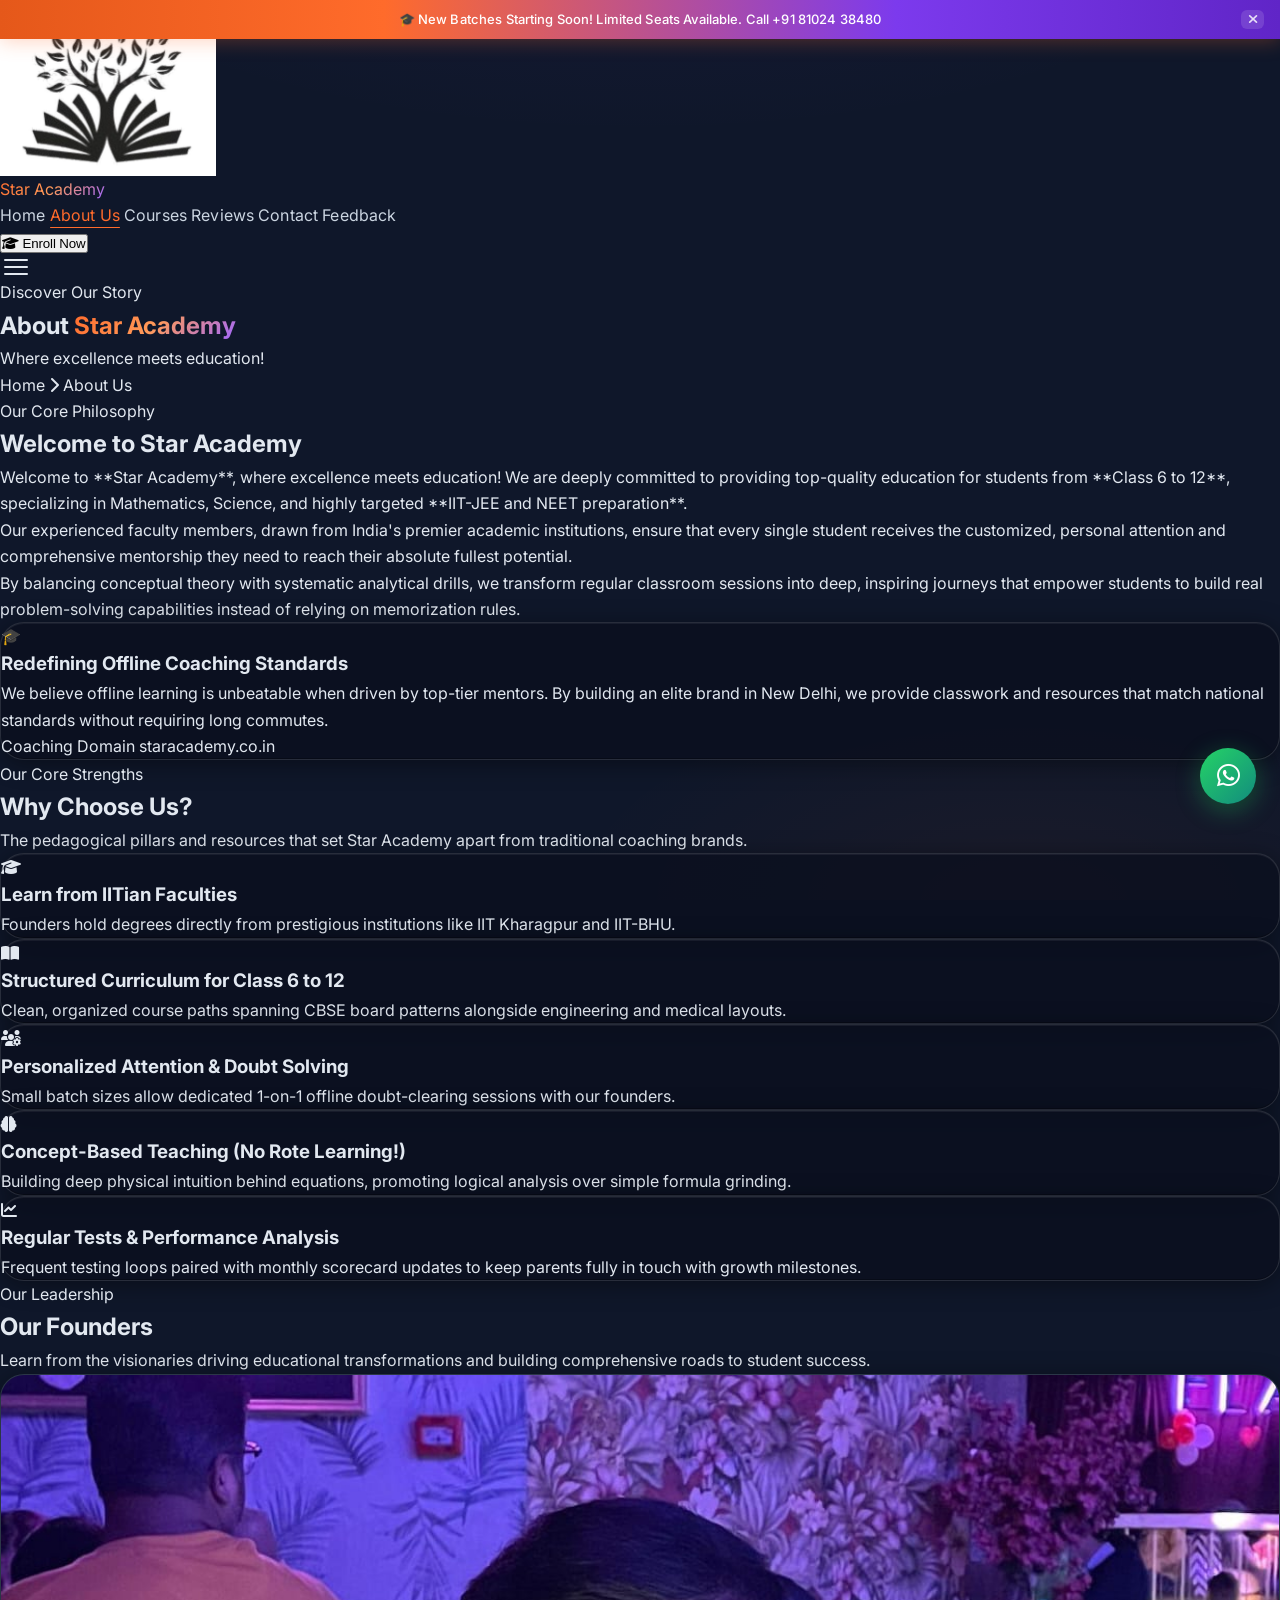
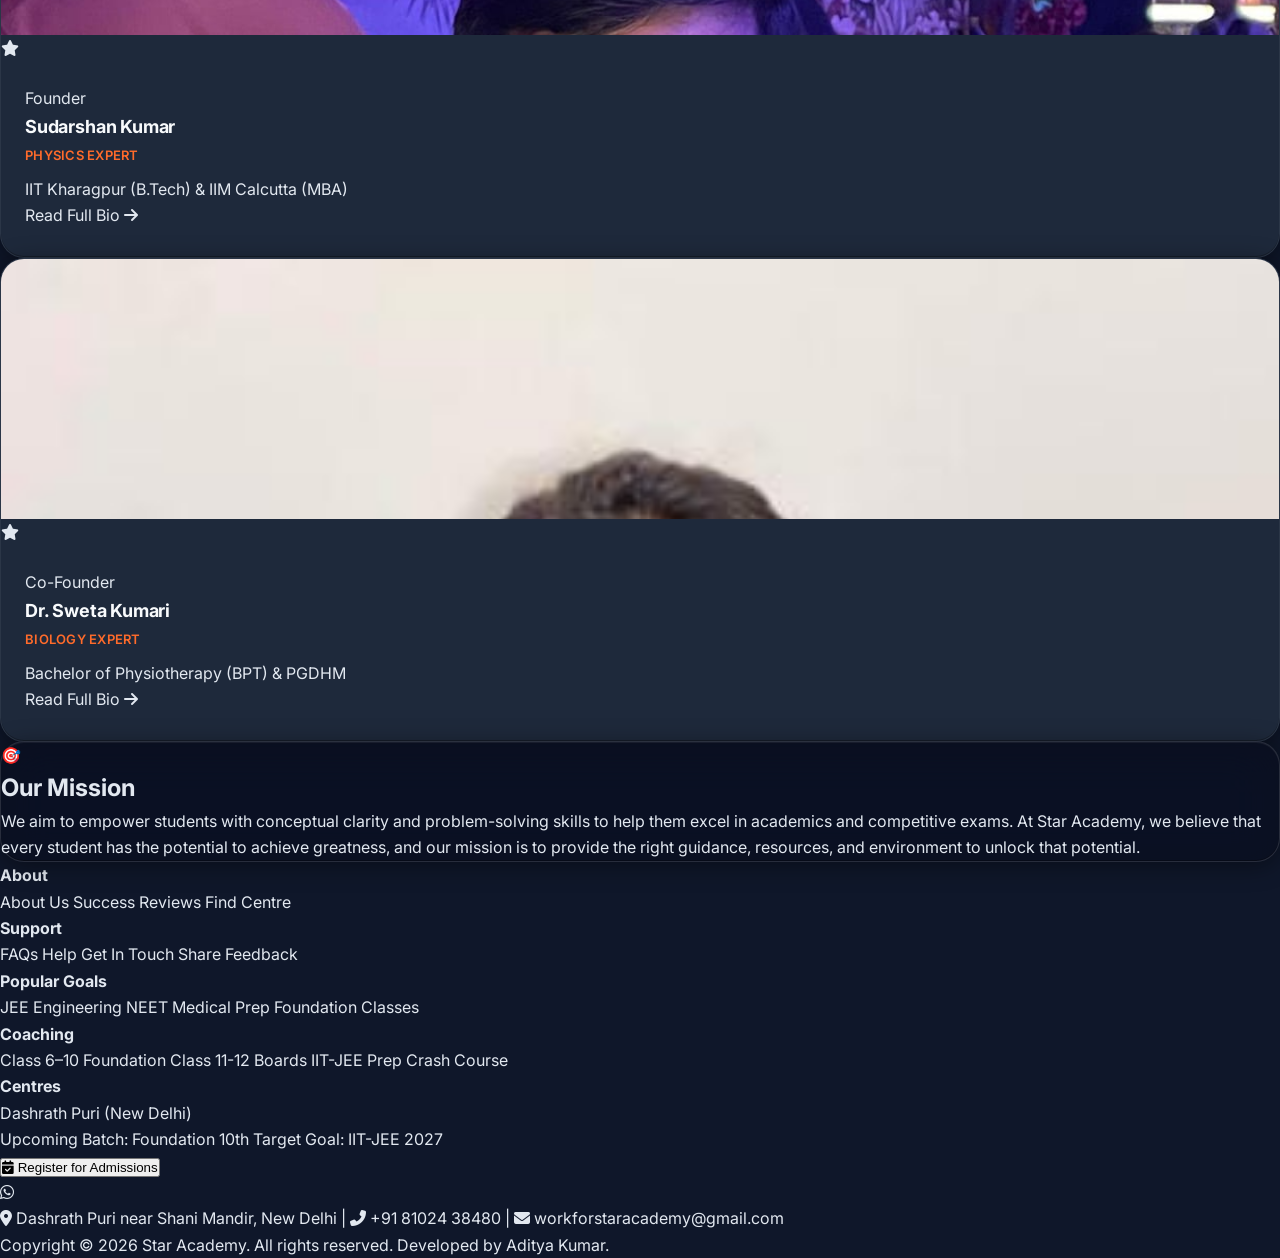
==== commit a1f1f7a4: "email id changes and all pages Star academy name size increase" ====
--- a/about.html
+++ b/about.html
@@ -146,8 +146,7 @@
                     <img src="logo.jpg" alt="Star Academy Logo" class="relative w-10 h-10 lg:w-11 lg:h-11 rounded-full object-cover ring-1 ring-white/20 group-hover:ring-primary/50 transition-all duration-300 z-10">
                 </div>
                 <div class="flex flex-col">
-                    <span class="text-base lg:text-lg font-bold gradient-text tracking-tight leading-none">Star Academy</span>
-                    <span class="text-[10px] text-slate-500 font-medium tracking-widest uppercase leading-none mt-0.5">Coaching Institute</span>
+                    <span class="text-lg lg:text-2xl font-bold gradient-text tracking-tight leading-none">Star Academy</span>
                 </div>
             </a>
             <nav class="hidden md:flex items-center gap-7 lg:gap-9" aria-label="Desktop navigation">
@@ -505,9 +504,9 @@
                             <span>+91 81024 38480</span>
                         </a>
                         <span class="text-white/10 hidden sm:inline">|</span>
-                        <a href="mailto:swetakumari018@gmail.com" class="text-slate-400 hover:text-primary transition-colors flex items-center gap-2">
+                        <a href="mailto:workforstaracademy@gmail.com" class="text-slate-400 hover:text-primary transition-colors flex items-center gap-2">
                             <i class="fas fa-envelope text-accentGlow" aria-hidden="true"></i>
-                            <span>swetakumari018@gmail.com</span>
+                            <span>workforstaracademy@gmail.com</span>
                         </a>
                     </div>
                 </div>
